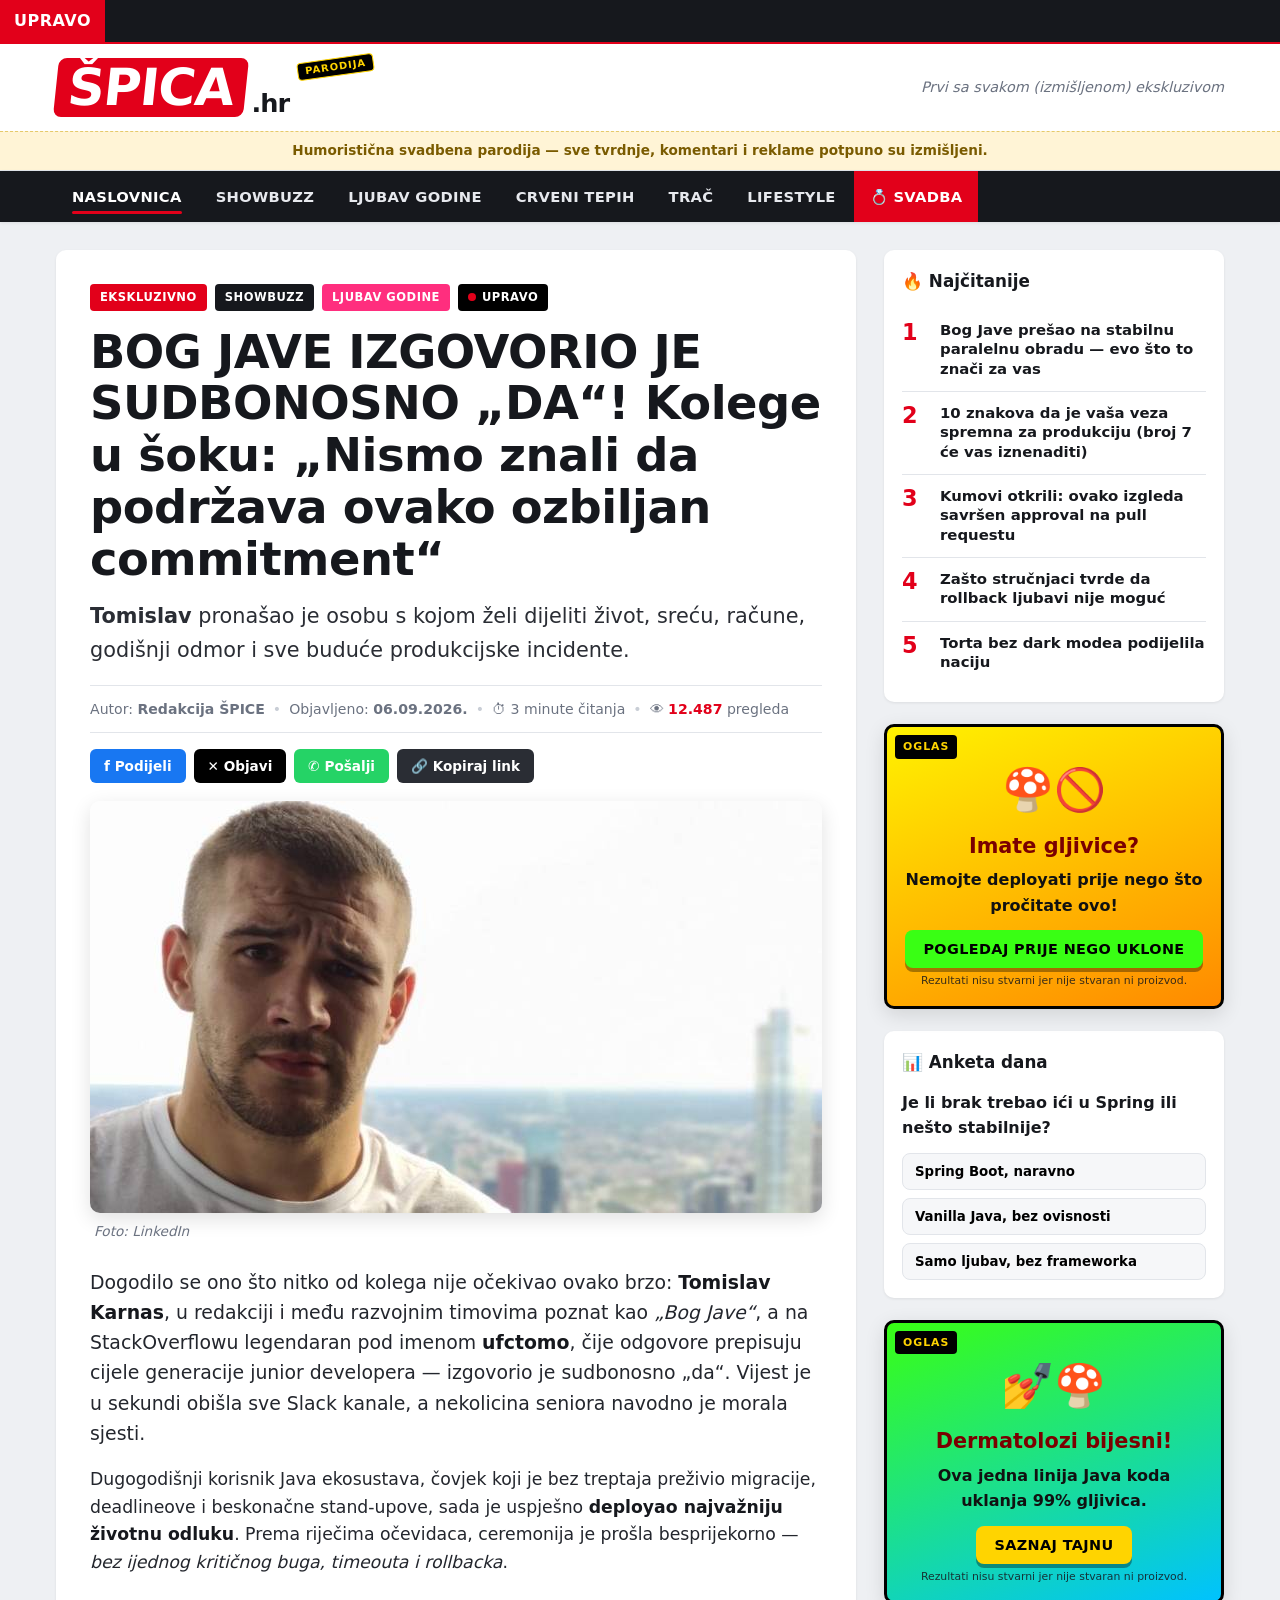
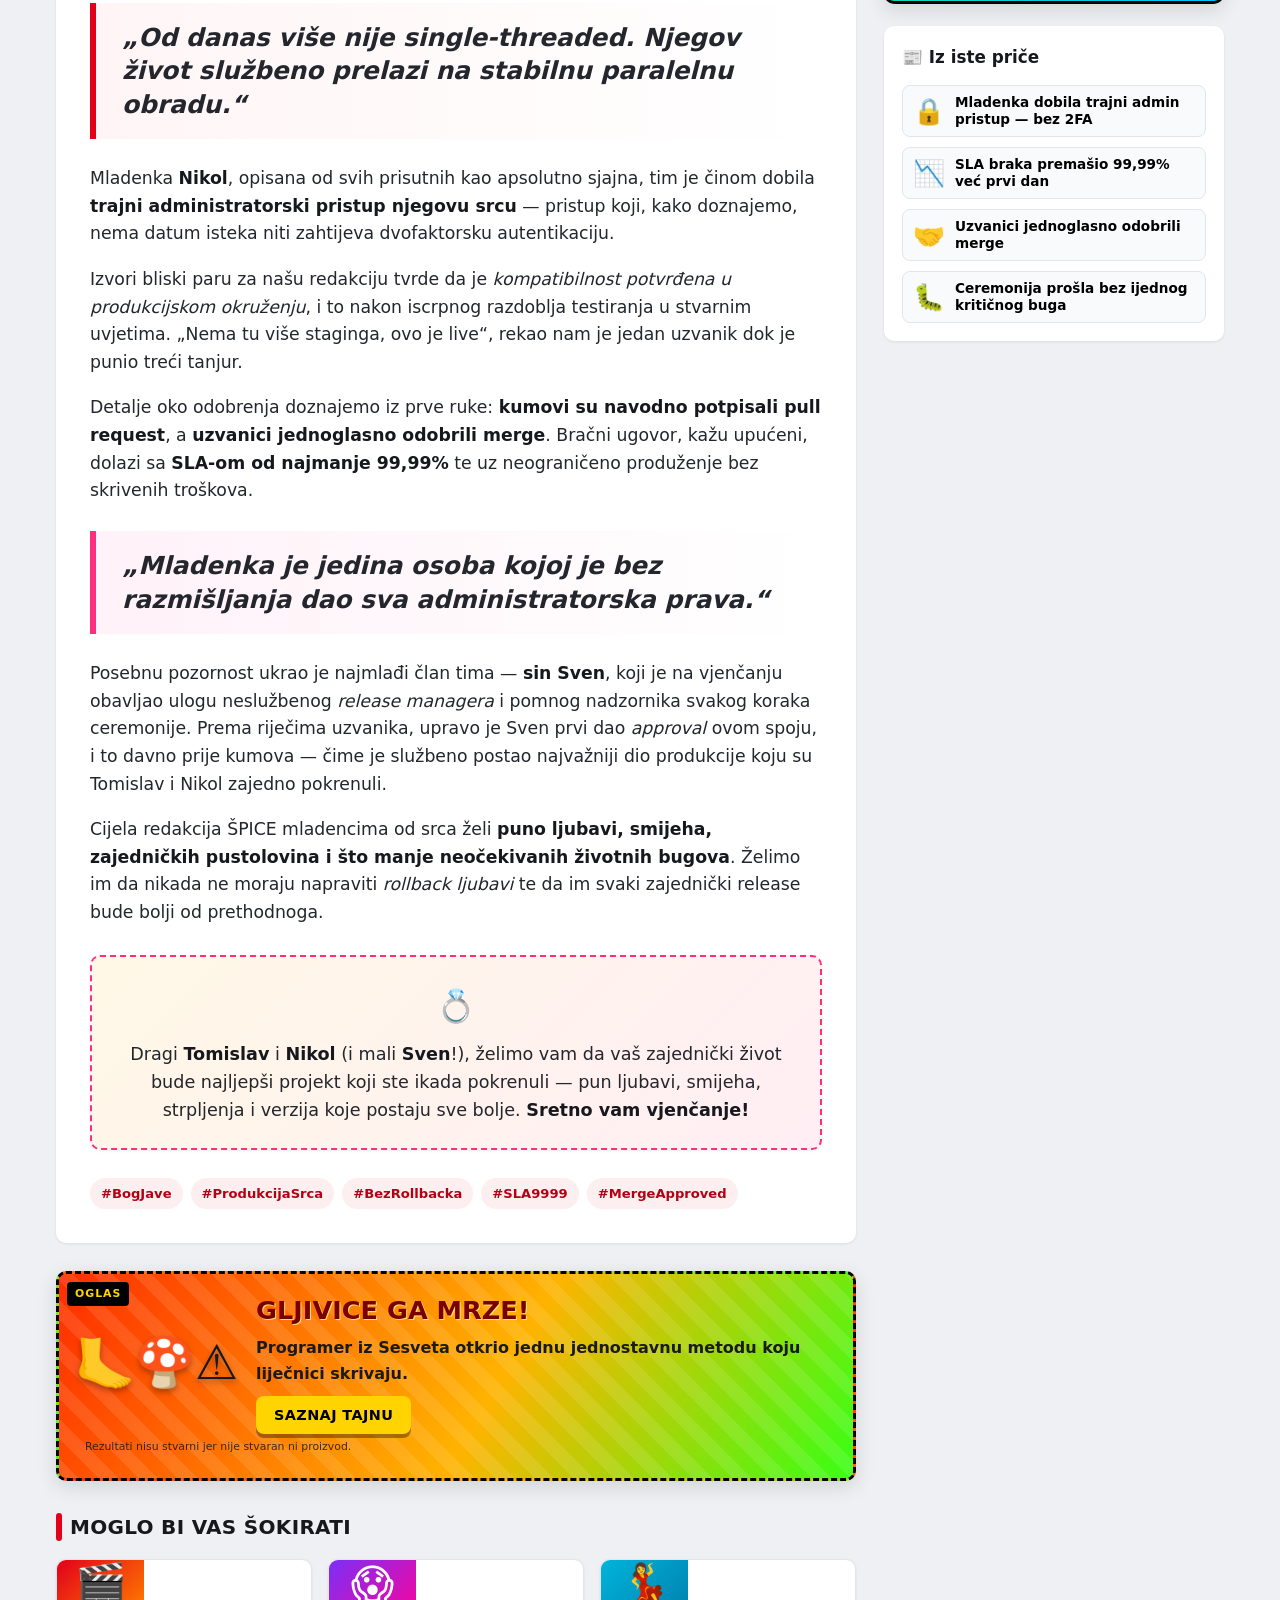
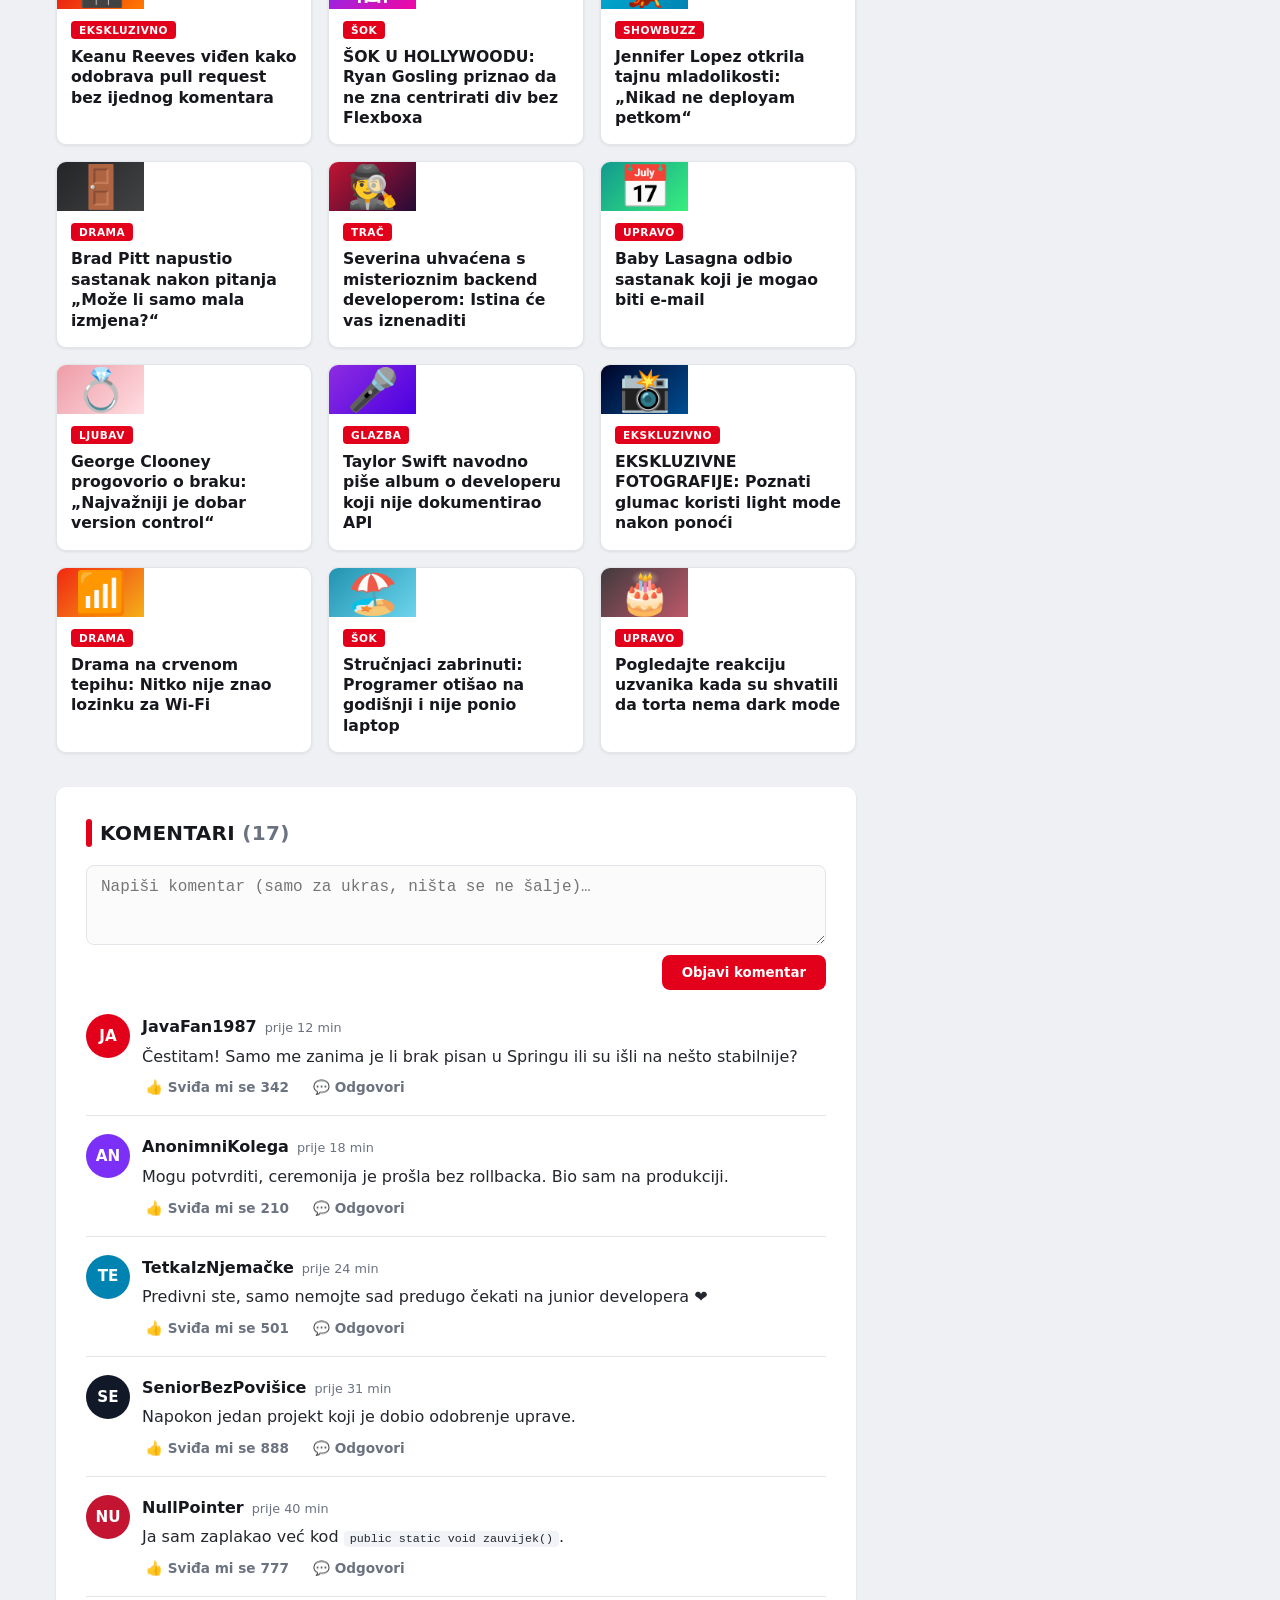
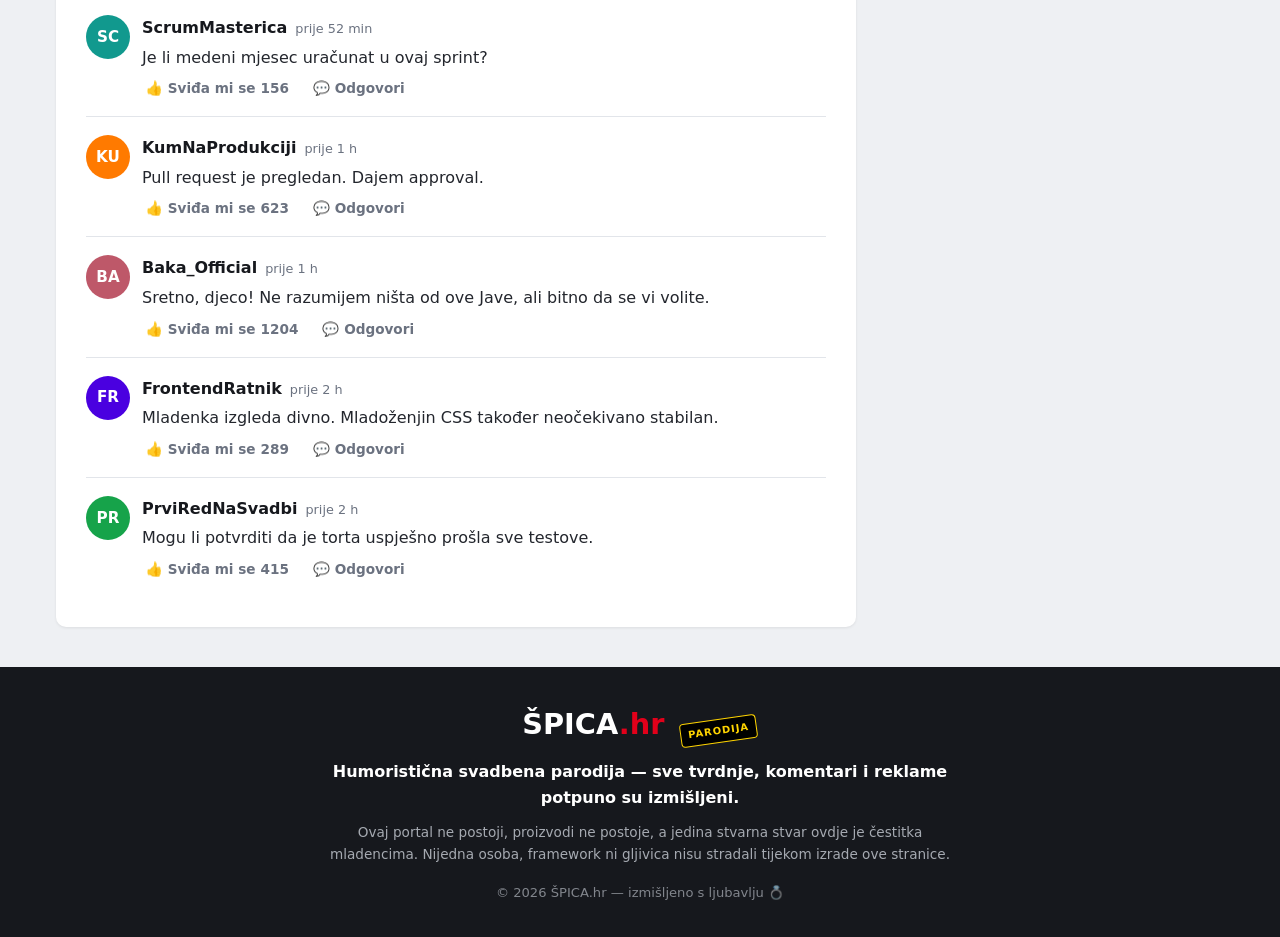
==== index.html @ b4cbf233 "Dodaj ŠPICA.hr — humorističnu svadbenu parodiju (statična stranica) Co-Authored-By: Claude Opus 4.8 " ====
<!--
  ============================================================================
  ŠPICA.hr — Humoristična svadbena parodija
  ============================================================================

  >>> OVDJE MIJENJAJ OSOBNE PODATKE <<<

  Sve što trebaš prilagoditi nalazi se između oznaka [[ ... ]] u tekstu.
  Napravi "Find & Replace" u svom uređivaču teksta:

    [[IME_MLADOZENJE]]  ->  ime mladoženje (npr. "Marko Marković")
    [[IME_MLADENKE]]    ->  ime mladenke   (npr. "Ana Anić")
    [[DATUM_VJENCANJA]] ->  datum vjenčanja (npr. "13. rujna 2026.")

  GLAVNA FOTOGRAFIJA:
    Stavi svoju fotografiju u mapu "images" pod nazivom "mladenci.jpg".
    Ako datoteka ne postoji, automatski se prikazuje stilizirani CSS
    placeholder (ništa se neće "slomiti").
    Traži komentar <!-- >>> GLAVNA FOTOGRAFIJA <<< -> niže u kodu.

  OSOBNE ŠALE I DETALJI:
    Slobodno mijenjaj tekst članka, komentare i naslove povezanih vijesti
    kako bi ubacio interne fore specifične za vašu ekipu.

  NAPOMENA: Ovo je parodija. Sve tvrdnje, izjave i reklame su izmišljene.
  ============================================================================
-->
<!DOCTYPE html>
<html lang="hr">
<head>
  <meta charset="UTF-8">
  <meta name="viewport" content="width=device-width, initial-scale=1.0">
  <title>ŠPICA.hr — Bog Jave izgovorio sudbonosno "DA"! | SHOWBUZZ</title>
  <meta name="description" content="Humoristična svadbena parodija. Sve tvrdnje, komentari i reklame potpuno su izmišljeni.">
  <link rel="stylesheet" href="styles.css">
  <link rel="icon" href="data:image/svg+xml,<svg xmlns='http://www.w3.org/2000/svg' viewBox='0 0 100 100'><text y='.9em' font-size='90'>💍</text></svg>">
</head>
<body>

  <!-- ===================== BREAKING NEWS TICKER ===================== -->
  <div class="ticker" role="region" aria-label="Najnovije vijesti">
    <div class="ticker__label">UPRAVO</div>
    <div class="ticker__viewport">
      <div class="ticker__track" id="tickerTrack">
        <span class="ticker__item">UPRAVO: Bog Jave službeno uklonjen s tržišta — stručnjaci tvrde da rollback nije moguć</span>
        <span class="ticker__item">EKSKLUZIVNO: Kumovi potpisali pull request bez ijednog komentara</span>
        <span class="ticker__item">Bračni SLA dosegao rekordnih 99,99% — uzvanici odobrili merge</span>
        <span class="ticker__item">Izvori tvrde: kompatibilnost potvrđena u produkcijskom okruženju</span>
      </div>
    </div>
  </div>

  <!-- ===================== HEADER / LOGO ===================== -->
  <header class="site-header">
    <div class="container site-header__inner">
      <button class="hamburger" id="hamburger" aria-label="Otvori izbornik" aria-expanded="false" aria-controls="mainNav">
        <span></span><span></span><span></span>
      </button>

      <a href="#top" id="top" class="logo" aria-label="ŠPICA.hr naslovnica">
        <span class="logo__mark">ŠPICA</span><span class="logo__dot">.hr</span>
        <span class="logo__parody" title="Ovo je parodija">PARODIJA</span>
      </a>

      <div class="site-header__slogan">Prvi sa svakom (izmišljenom) ekskluzivom</div>
    </div>

    <!-- Napomena o parodiji odmah ispod logotipa -->
    <div class="parody-note">
      Humoristična svadbena parodija — sve tvrdnje, komentari i reklame potpuno su izmišljeni.
    </div>
  </header>

  <!-- ===================== NAVIGACIJA ===================== -->
  <nav class="mainnav" id="mainNav" aria-label="Glavna navigacija">
    <div class="container mainnav__inner">
      <a href="#" class="mainnav__link is-active">Naslovnica</a>
      <a href="#" class="mainnav__link">SHOWBUZZ</a>
      <a href="#" class="mainnav__link">Ljubav godine</a>
      <a href="#" class="mainnav__link">Crveni tepih</a>
      <a href="#" class="mainnav__link">Trač</a>
      <a href="#" class="mainnav__link">Lifestyle</a>
      <a href="#" class="mainnav__link mainnav__link--hot">💍 Svadba</a>
    </div>
  </nav>

  <!-- ===================== GLAVNI LAYOUT ===================== -->
  <div class="container layout">

    <!-- ========== GLAVNI STUPAC ========== -->
    <main class="content">

      <article class="article">
        <!-- Kategorija / oznake -->
        <div class="badges">
          <span class="badge badge--red">EKSKLUZIVNO</span>
          <span class="badge badge--dark">SHOWBUZZ</span>
          <span class="badge badge--pink">LJUBAV GODINE</span>
          <span class="badge badge--live"><span class="live-dot"></span>UPRAVO</span>
        </div>

        <!-- GLAVNI NASLOV -->
        <h1 class="article__title">
          BOG JAVE IZGOVORIO JE SUDBONOSNO &bdquo;DA&ldquo;! Kolege u šoku:
          &bdquo;Nismo znali da podržava ovako ozbiljan commitment&ldquo;
        </h1>

        <!-- PODNASLOV -->
        <p class="article__subtitle">
          <strong>Tomislav</strong> pronašao je osobu s kojom želi dijeliti
          život, sreću, račune, godišnji odmor i sve buduće produkcijske incidente.
        </p>

        <!-- META PODACI -->
        <div class="article__meta">
          <span class="article__author">Autor: <strong>Redakcija ŠPICE</strong></span>
          <span class="dot-sep">•</span>
          <span>Objavljeno: <strong>06.09.2026.</strong></span>
          <span class="dot-sep">•</span>
          <span>⏱ 3 minute čitanja</span>
          <span class="dot-sep">•</span>
          <span class="views">👁 <strong id="viewCount">12.487</strong> pregleda</span>
        </div>

        <!-- SHARE GUMBI -->
        <div class="share-bar" aria-label="Podijeli članak">
          <button class="share-btn share-btn--fb" data-share>f Podijeli</button>
          <button class="share-btn share-btn--x" data-share>✕ Objavi</button>
          <button class="share-btn share-btn--wa" data-share>✆ Pošalji</button>
          <button class="share-btn share-btn--copy" data-share>🔗 Kopiraj link</button>
        </div>

        <!-- >>> GLAVNA FOTOGRAFIJA <<<
             Stavi datoteku images/mladenci.jpg da se prikaže prava fotografija.
             Ako slike nema, prikazuje se CSS placeholder ispod (onerror). -->
        <figure class="hero-figure">
          <img src="images/mladenci.jpg" alt="Mladenci na svadbenoj ceremoniji"
               class="hero-figure__img"
               onerror="this.classList.add('is-missing'); this.removeAttribute('src');">
          <div class="hero-figure__placeholder" aria-hidden="true">
            <div class="hero-figure__hearts">💍❤️</div>
            <div class="hero-figure__ph-text">MJESTO ZA FOTOGRAFIJU MLADENACA</div>
            <div class="hero-figure__ph-sub">images/mladenci.jpg</div>
          </div>
          <figcaption class="hero-figure__caption">
            Foto: LinkedIn
          </figcaption>
        </figure>

        <!-- TEKST ČLANKA -->
        <div class="article__body">
          <p class="lead">
            Dogodilo se ono što nitko od kolega nije očekivao ovako brzo:
            <strong>Tomislav Karnas</strong>, u redakciji i među razvojnim timovima
            poznat kao <em>&bdquo;Bog Jave&ldquo;</em>, a na StackOverflowu
            legendaran pod imenom <strong>ufctomo</strong>, čije odgovore prepisuju cijele
            generacije junior developera — izgovorio je sudbonosno &bdquo;da&ldquo;. Vijest
            je u sekundi obišla sve Slack kanale, a nekolicina seniora navodno je morala
            sjesti.
          </p>

          <p>
            Dugogodišnji korisnik Java ekosustava, čovjek koji je bez treptaja
            preživio migracije, deadlineove i beskonačne stand-upove, sada je uspješno
            <strong>deployao najvažniju životnu odluku</strong>. Prema riječima očevidaca,
            ceremonija je prošla besprijekorno — <em>bez ijednog kritičnog buga, timeouta
            i rollbacka</em>.
          </p>

          <blockquote class="pullquote">
            &bdquo;Od danas više nije single-threaded. Njegov život službeno prelazi
            na stabilnu paralelnu obradu.&ldquo;
          </blockquote>

          <p>
            Mladenka <strong>Nikol</strong>, opisana od svih prisutnih kao
            apsolutno sjajna, tim je činom dobila <strong>trajni administratorski pristup
            njegovu srcu</strong> — pristup koji, kako doznajemo, nema datum isteka niti
            zahtijeva dvofaktorsku autentikaciju.
          </p>

          <p>
            Izvori bliski paru za našu redakciju tvrde da je <em>kompatibilnost potvrđena
            u produkcijskom okruženju</em>, i to nakon iscrpnog razdoblja testiranja u
            stvarnim uvjetima. &bdquo;Nema tu više staginga, ovo je live&ldquo;, rekao
            nam je jedan uzvanik dok je punio treći tanjur.
          </p>

          <p>
            Detalje oko odobrenja doznajemo iz prve ruke: <strong>kumovi su navodno
            potpisali pull request</strong>, a <strong>uzvanici jednoglasno odobrili
            merge</strong>. Bračni ugovor, kažu upućeni, dolazi sa
            <strong>SLA-om od najmanje 99,99%</strong> te uz neograničeno produženje bez
            skrivenih troškova.
          </p>

          <blockquote class="pullquote pullquote--alt">
            &bdquo;Mladenka je jedina osoba kojoj je bez razmišljanja dao sva
            administratorska prava.&ldquo;
          </blockquote>

          <p>
            Posebnu pozornost ukrao je najmlađi član tima — <strong>sin Sven</strong>,
            koji je na vjenčanju obavljao ulogu neslužbenog <em>release managera</em> i
            pomnog nadzornika svakog koraka ceremonije. Prema riječima uzvanika, upravo je
            Sven prvi dao <em>approval</em> ovom spoju, i to davno prije kumova — čime je
            službeno postao najvažniji dio produkcije koju su Tomislav i Nikol zajedno
            pokrenuli.
          </p>

          <p>
            Cijela redakcija ŠPICE mladencima od srca želi <strong>puno ljubavi, smijeha,
            zajedničkih pustolovina i što manje neočekivanih životnih bugova</strong>.
            Želimo im da nikada ne moraju napraviti <em>rollback ljubavi</em> te da im svaki
            zajednički release bude bolji od prethodnoga.
          </p>

          <!-- TOPLA PORUKA -->
          <div class="wish-box">
            <p>
              Dragi <strong>Tomislav</strong> i <strong>Nikol</strong> (i mali
              <strong>Sven</strong>!), želimo vam da vaš zajednički život bude najljepši
              projekt koji ste ikada pokrenuli — pun ljubavi, smijeha, strpljenja i verzija
              koje postaju sve bolje. <strong>Sretno vam vjenčanje!</strong>
            </p>
          </div>

          <div class="tags-row">
            <span class="tag">#BogJave</span>
            <span class="tag">#ProdukcijaSrca</span>
            <span class="tag">#BezRollbacka</span>
            <span class="tag">#SLA9999</span>
            <span class="tag">#MergeApproved</span>
          </div>
        </div>
      </article>

      <!-- ========== INLINE REKLAMA (GLJIVICE) ========== -->
      <aside class="ad ad--banner ad--fungi" data-ad aria-label="Oglas">
        <span class="ad__flag">OGLAS</span>
        <div class="ad__inner">
          <div class="ad__emoji">🦶🍄⚠️</div>
          <div class="ad__text">
            <h3>GLJIVICE GA MRZE!</h3>
            <p>Programer iz Sesveta otkrio jednu jednostavnu metodu koju liječnici skrivaju.</p>
            <button class="ad__cta" data-ad-cta>SAZNAJ TAJNU</button>
          </div>
        </div>
        <span class="ad__disclaimer">Rezultati nisu stvarni jer nije stvaran ni proizvod.</span>
      </aside>

      <!-- ========== POVEZANI ČLANCI ========== -->
      <section class="related" aria-label="Povezane vijesti">
        <h2 class="section-title">Moglo bi vas šokirati</h2>
        <div class="related__grid" id="relatedGrid">
          <!-- Kartice se generiraju iz script.js (data-modal), a evo i statičnih fallbackova: -->
        </div>
      </section>

      <!-- ========== KOMENTARI ========== -->
      <section class="comments" aria-label="Komentari">
        <h2 class="section-title">Komentari <span class="comments__count">(17)</span></h2>

        <div class="comment-box">
          <textarea class="comment-box__input" placeholder="Napiši komentar (samo za ukras, ništa se ne šalje)…" aria-label="Napiši komentar"></textarea>
          <button class="comment-box__submit" data-fake-submit>Objavi komentar</button>
        </div>

        <ul class="comment-list" id="commentList">
          <!-- Komentari se ubacuju iz script.js -->
        </ul>
      </section>

    </main>

    <!-- ========== SIDEBAR ========== -->
    <aside class="sidebar" aria-label="Bočni stupac">

      <!-- Najčitanije -->
      <div class="widget widget--most-read">
        <h3 class="widget__title">🔥 Najčitanije</h3>
        <ol class="most-read" id="mostRead">
          <!-- popunjava script.js -->
        </ol>
      </div>

      <!-- Reklama gljivice (sidebar) -->
      <aside class="ad ad--box ad--fungi-2" data-ad aria-label="Oglas">
        <span class="ad__flag">OGLAS</span>
        <div class="ad__box-emoji">🍄🚫</div>
        <h4>Imate gljivice?</h4>
        <p>Nemojte deployati prije nego što pročitate ovo!</p>
        <button class="ad__cta ad__cta--green" data-ad-cta>POGLEDAJ PRIJE NEGO UKLONE</button>
        <span class="ad__disclaimer">Rezultati nisu stvarni jer nije stvaran ni proizvod.</span>
      </aside>

      <!-- Anketa -->
      <div class="widget widget--poll">
        <h3 class="widget__title">📊 Anketa dana</h3>
        <p class="poll__q">Je li brak trebao ići u Spring ili nešto stabilnije?</p>
        <div class="poll" id="poll">
          <button class="poll__opt" data-poll="Spring">Spring Boot, naravno</button>
          <button class="poll__opt" data-poll="Vanilla">Vanilla Java, bez ovisnosti</button>
          <button class="poll__opt" data-poll="Ljubav">Samo ljubav, bez frameworka</button>
        </div>
      </div>

      <!-- Reklama gljivice (sidebar 2) -->
      <aside class="ad ad--box ad--fungi-3" data-ad aria-label="Oglas">
        <span class="ad__flag">OGLAS</span>
        <div class="ad__box-emoji">💅🍄</div>
        <h4>Dermatolozi bijesni!</h4>
        <p>Ova jedna linija Java koda uklanja 99% gljivica.</p>
        <button class="ad__cta ad__cta--yellow" data-ad-cta>SAZNAJ TAJNU</button>
        <span class="ad__disclaimer">Rezultati nisu stvarni jer nije stvaran ni proizvod.</span>
      </aside>

      <!-- Male povezane kartice -->
      <div class="widget widget--mini">
        <h3 class="widget__title">📰 Iz iste priče</h3>
        <div class="mini-cards" id="miniCards">
          <!-- popunjava script.js -->
        </div>
      </div>

    </aside>
  </div>

  <!-- ===================== FOOTER ===================== -->
  <footer class="site-footer">
    <div class="container">
      <div class="site-footer__logo">ŠPICA<span>.hr</span> <span class="logo__parody">PARODIJA</span></div>
      <p class="site-footer__disclaimer">
        <strong>Humoristična svadbena parodija — sve tvrdnje, komentari i reklame potpuno su izmišljeni.</strong>
      </p>
      <p class="site-footer__small">
        Ovaj portal ne postoji, proizvodi ne postoje, a jedina stvarna stvar ovdje je čestitka mladencima.
        Nijedna osoba, framework ni gljivica nisu stradali tijekom izrade ove stranice.
      </p>
      <p class="site-footer__copy">© <span id="year"></span> ŠPICA.hr — izmišljeno s ljubavlju 💍</p>
    </div>
  </footer>

  <!-- ===================== MODAL (dummy članci) ===================== -->
  <div class="modal" id="modal" role="dialog" aria-modal="true" aria-labelledby="modalTitle" hidden>
    <div class="modal__backdrop" data-modal-close></div>
    <div class="modal__dialog" role="document">
      <button class="modal__close" data-modal-close aria-label="Zatvori">&times;</button>
      <div class="modal__flag">EKSKLUZIVNO</div>
      <h2 class="modal__title" id="modalTitle">Naslov</h2>
      <div class="modal__emoji">🍽️</div>
      <p class="modal__msg">
        Ova ekskluziva još nije potvrđena jer je naš novinar trenutno na švedskom stolu.
      </p>
      <button class="modal__ok" data-modal-close>U redu, pričekat ću</button>
    </div>
  </div>

  <!-- ===================== POPUP REKLAMA (gljivice) ===================== -->
  <div class="popup" id="popupAd" role="dialog" aria-modal="true" aria-labelledby="popupTitle" hidden>
    <div class="popup__backdrop" data-popup-close></div>
    <div class="popup__dialog">
      <button class="popup__x" data-popup-close aria-label="Zatvori oglas">&times;</button>
      <span class="ad__flag ad__flag--big">OGLAS</span>
      <div class="popup__emoji">🦶🍄🔥</div>
      <h2 class="popup__title" id="popupTitle">Liječnici ostali bez riječi!</h2>
      <p class="popup__text">
        Njegovi nokti nakon samo <strong>jednog sprinta</strong>… nećete vjerovati što se dogodilo.
        Šokantno otkriće: gljivice ne preživljavaju code review!
      </p>
      <button class="popup__cta" data-ad-cta>POGLEDAJ PRIJE NEGO UKLONE</button>
      <button class="popup__decline" data-popup-close>Ne, želim zadržati svoje gljivice</button>
      <span class="ad__disclaimer ad__disclaimer--center">Rezultati nisu stvarni jer nije stvaran ni proizvod.</span>
    </div>
  </div>

  <!-- ===================== TOAST (obavijesti) ===================== -->
  <div class="toast" id="toast" role="status" aria-live="polite" hidden></div>

  <!-- ===================== POVRATAK NA VRH ===================== -->
  <button class="to-top" id="toTop" aria-label="Povratak na vrh" hidden>↑</button>

  <script src="script.js"></script>
</body>
</html>
---- styles.css ----
/* ==========================================================================
   ŠPICA.hr — Humoristična svadbena parodija
   styles.css — samo CSS, bez vanjskih ovisnosti
   ========================================================================== */

/* ---------- Varijable ---------- */
:root {
  --red: #e2001a;
  --red-dark: #b30015;
  --ink: #16181d;
  --ink-2: #2a2d34;
  --paper: #ffffff;
  --bg: #eef0f3;
  --line: #e2e5ea;
  --muted: #6b7280;
  --pink: #ff2e7e;
  --yellow: #ffd400;
  --green: #16a34a;
  --shadow-sm: 0 1px 3px rgba(0,0,0,.08);
  --shadow-md: 0 6px 20px rgba(0,0,0,.12);
  --shadow-lg: 0 18px 50px rgba(0,0,0,.28);
  --radius: 10px;
  --sans: system-ui, -apple-system, "Segoe UI", Roboto, "Helvetica Neue", Arial, "Noto Sans", sans-serif;
  --maxw: 1200px;
}

/* ---------- Reset / osnovno ---------- */
*, *::before, *::after { box-sizing: border-box; }
html { scroll-behavior: smooth; }
body {
  margin: 0;
  font-family: var(--sans);
  color: var(--ink);
  background: var(--bg);
  line-height: 1.6;
  -webkit-font-smoothing: antialiased;
}
img { max-width: 100%; display: block; }
a { color: inherit; text-decoration: none; }
button { font-family: inherit; cursor: pointer; }

/* Fokus-stilovi za pristupačnost */
a:focus-visible,
button:focus-visible,
textarea:focus-visible,
[tabindex]:focus-visible {
  outline: 3px solid #1a73e8;
  outline-offset: 2px;
  border-radius: 4px;
}

.container {
  width: 100%;
  max-width: var(--maxw);
  margin-inline: auto;
  padding-inline: 16px;
}

/* ==========================================================================
   TICKER
   ========================================================================== */
.ticker {
  display: flex;
  align-items: stretch;
  background: var(--ink);
  color: #fff;
  overflow: hidden;
  border-bottom: 2px solid var(--red);
}
.ticker__label {
  background: var(--red);
  color: #fff;
  font-weight: 800;
  letter-spacing: .5px;
  padding: 8px 14px;
  display: flex;
  align-items: center;
  flex: 0 0 auto;
  position: relative;
  animation: pulseBg 1.6s ease-in-out infinite;
}
@keyframes pulseBg { 0%,100%{background:var(--red);} 50%{background:var(--red-dark);} }
.ticker__viewport { overflow: hidden; flex: 1 1 auto; display: flex; align-items: center; }
.ticker__track {
  display: inline-flex;
  gap: 60px;
  white-space: nowrap;
  padding-left: 100%;
  animation: tickerScroll 32s linear infinite;
}
.ticker:hover .ticker__track { animation-play-state: paused; }
.ticker__item { padding: 8px 0; font-size: .92rem; }
.ticker__item::before { content: "●"; color: var(--red); margin-right: 12px; }
@keyframes tickerScroll { from{transform:translateX(0);} to{transform:translateX(-100%);} }

/* ==========================================================================
   HEADER
   ========================================================================== */
.site-header { background: var(--paper); border-bottom: 1px solid var(--line); }
.site-header__inner {
  display: flex;
  align-items: center;
  gap: 16px;
  padding-block: 14px;
}
.logo {
  display: inline-flex;
  align-items: baseline;
  gap: 2px;
  position: relative;
  font-weight: 900;
  font-size: clamp(2rem, 6vw, 3.2rem);
  letter-spacing: -1px;
  line-height: 1;
}
.logo__mark {
  background: var(--red);
  color: #fff;
  padding: 4px 12px;
  border-radius: 8px;
  transform: skewX(-6deg);
}
.logo__dot { color: var(--ink); font-size: .5em; align-self: flex-end; margin-left: 4px; }
.logo__parody {
  background: #000;
  color: var(--yellow);
  font-size: .62rem;
  font-weight: 800;
  letter-spacing: 1px;
  padding: 3px 7px;
  border-radius: 4px;
  transform: rotate(-8deg);
  border: 1px solid var(--yellow);
  align-self: flex-start;
  margin-left: 6px;
  white-space: nowrap;
}
.site-header__slogan {
  margin-left: auto;
  color: var(--muted);
  font-style: italic;
  font-size: .9rem;
}
.parody-note {
  background: #fff4d6;
  color: #7a5b00;
  border-top: 1px dashed #e5c96b;
  text-align: center;
  font-size: .85rem;
  font-weight: 600;
  padding: 8px 16px;
}

/* Hamburger */
.hamburger {
  display: none;
  flex-direction: column;
  justify-content: center;
  gap: 5px;
  width: 42px;
  height: 42px;
  background: var(--paper);
  border: 1px solid var(--line);
  border-radius: 8px;
}
.hamburger span { display: block; height: 3px; width: 22px; margin-inline: auto; background: var(--ink); border-radius: 2px; transition: .25s; }
.hamburger.is-open span:nth-child(1){ transform: translateY(8px) rotate(45deg); }
.hamburger.is-open span:nth-child(2){ opacity: 0; }
.hamburger.is-open span:nth-child(3){ transform: translateY(-8px) rotate(-45deg); }

/* ==========================================================================
   NAVIGACIJA
   ========================================================================== */
.mainnav { background: var(--ink); position: sticky; top: 0; z-index: 40; box-shadow: var(--shadow-sm); }
.mainnav__inner { display: flex; flex-wrap: wrap; gap: 2px; }
.mainnav__link {
  color: #e7e9ee;
  font-weight: 700;
  font-size: .92rem;
  padding: 14px 16px;
  text-transform: uppercase;
  letter-spacing: .3px;
  transition: background .2s, color .2s;
  position: relative;
}
.mainnav__link:hover { background: rgba(255,255,255,.08); }
.mainnav__link.is-active { color: #fff; }
.mainnav__link.is-active::after {
  content: ""; position: absolute; left: 16px; right: 16px; bottom: 8px; height: 3px; background: var(--red); border-radius: 2px;
}
.mainnav__link--hot { background: var(--red); color: #fff; }
.mainnav__link--hot:hover { background: var(--red-dark); }

/* ==========================================================================
   LAYOUT
   ========================================================================== */
.layout {
  display: grid;
  grid-template-columns: minmax(0, 1fr) 340px;
  gap: 28px;
  margin-block: 28px;
  align-items: start;
}
.content { min-width: 0; }

/* ==========================================================================
   ČLANAK
   ========================================================================== */
.article {
  background: var(--paper);
  border-radius: var(--radius);
  box-shadow: var(--shadow-sm);
  padding: clamp(18px, 3vw, 34px);
}
.badges { display: flex; flex-wrap: wrap; gap: 8px; margin-bottom: 16px; }
.badge {
  font-size: .72rem; font-weight: 800; letter-spacing: .5px;
  padding: 4px 10px; border-radius: 4px; text-transform: uppercase;
}
.badge--red { background: var(--red); color: #fff; }
.badge--dark { background: var(--ink); color: #fff; }
.badge--pink { background: var(--pink); color: #fff; }
.badge--live { background: #000; color: #fff; display: inline-flex; align-items: center; gap: 6px; }
.live-dot { width: 8px; height: 8px; border-radius: 50%; background: var(--red); animation: blink 1s steps(2,end) infinite; }
@keyframes blink { 50% { opacity: .2; } }

.article__title {
  font-size: clamp(1.7rem, 4.4vw, 2.9rem);
  line-height: 1.12;
  font-weight: 900;
  letter-spacing: -.5px;
  margin: 0 0 14px;
}
.article__subtitle {
  font-size: clamp(1.05rem, 2vw, 1.3rem);
  color: var(--ink-2);
  margin: 0 0 18px;
  font-weight: 500;
}
.article__meta {
  display: flex; flex-wrap: wrap; align-items: center; gap: 8px;
  color: var(--muted); font-size: .88rem;
  padding-block: 12px; border-top: 1px solid var(--line); border-bottom: 1px solid var(--line);
}
.dot-sep { color: #c9ced6; }
.views strong { color: var(--red); }

/* Share bar */
.share-bar { display: flex; flex-wrap: wrap; gap: 8px; margin: 16px 0; }
.share-btn {
  border: none; color: #fff; font-weight: 700; font-size: .85rem;
  padding: 9px 14px; border-radius: 6px; transition: transform .12s, filter .2s;
}
.share-btn:hover { transform: translateY(-2px); filter: brightness(1.08); }
.share-btn:active { transform: translateY(0); }
.share-btn--fb { background: #1877f2; }
.share-btn--x { background: #000; }
.share-btn--wa { background: #25d366; }
.share-btn--copy { background: var(--ink-2); }

/* Hero figure */
.hero-figure { margin: 18px 0 24px; }
.hero-figure__img {
  width: 100%; border-radius: var(--radius); box-shadow: var(--shadow-md);
  aspect-ratio: 16 / 9; object-fit: cover;
}
.hero-figure__img.is-missing { display: none; }
.hero-figure__placeholder { display: none; }
/* Kad slika nedostaje, JS/onerror sakrije img — pokazujemo placeholder preko :has fallbacka */
.hero-figure__img.is-missing + .hero-figure__placeholder,
.hero-figure__img:not([src]) + .hero-figure__placeholder {
  display: flex;
}
.hero-figure__placeholder {
  flex-direction: column; align-items: center; justify-content: center;
  aspect-ratio: 16 / 9; border-radius: var(--radius);
  background:
    repeating-linear-gradient(45deg, rgba(255,255,255,.06) 0 18px, transparent 18px 36px),
    linear-gradient(135deg, var(--red) 0%, var(--pink) 55%, #8e1e6a 100%);
  color: #fff; text-align: center; box-shadow: var(--shadow-md); padding: 20px;
}
.hero-figure__hearts { font-size: 3.4rem; margin-bottom: 8px; filter: drop-shadow(0 4px 8px rgba(0,0,0,.3)); }
.hero-figure__ph-text { font-weight: 900; letter-spacing: 1px; font-size: clamp(1rem, 2.4vw, 1.4rem); }
.hero-figure__ph-sub { font-family: ui-monospace, "SFMono-Regular", Menlo, Consolas, monospace; opacity: .85; margin-top: 6px; background: rgba(0,0,0,.25); padding: 4px 10px; border-radius: 6px; font-size: .85rem; }
.hero-figure__caption { color: var(--muted); font-size: .85rem; font-style: italic; margin-top: 8px; padding-left: 4px; }

/* Body */
.article__body { font-size: 1.08rem; color: #23262d; }
.article__body p { margin: 0 0 18px; }
.article__body .lead { font-size: 1.18rem; font-weight: 500; }
.article__body strong { color: var(--ink); }

.pullquote {
  margin: 26px 0; padding: 18px 22px 18px 26px;
  border-left: 6px solid var(--red);
  background: linear-gradient(90deg, #fff5f6, #ffffff);
  font-size: clamp(1.2rem, 2.6vw, 1.55rem);
  font-weight: 700; font-style: italic; line-height: 1.35;
  border-radius: 0 8px 8px 0;
}
.pullquote--alt { border-left-color: var(--pink); background: linear-gradient(90deg, #fff2f8, #ffffff); }

.wish-box {
  margin: 28px 0; padding: 24px;
  background: linear-gradient(135deg, #fff8e6, #ffeef4);
  border: 2px dashed var(--pink);
  border-radius: var(--radius);
  text-align: center; font-size: 1.1rem;
  box-shadow: var(--shadow-sm);
}
.wish-box p { margin: 0; }
.wish-box::before { content: "💍"; font-size: 2rem; display: block; margin-bottom: 8px; }

.tags-row { display: flex; flex-wrap: wrap; gap: 8px; margin-top: 24px; }
.tag {
  font-size: .82rem; color: var(--red-dark); background: #fdeef0;
  padding: 5px 11px; border-radius: 20px; font-weight: 600;
  transition: background .2s;
}
.tag:hover { background: #fbdce0; }

/* ==========================================================================
   SECTION TITLE
   ========================================================================== */
.section-title {
  font-size: 1.25rem; font-weight: 900; margin: 0 0 16px;
  padding-left: 14px; position: relative; text-transform: uppercase; letter-spacing: .3px;
}
.section-title::before {
  content: ""; position: absolute; left: 0; top: 2px; bottom: 2px; width: 6px; background: var(--red); border-radius: 3px;
}

/* ==========================================================================
   POVEZANI ČLANCI
   ========================================================================== */
.related { margin-top: 30px; }
.related__grid { display: grid; grid-template-columns: repeat(auto-fill, minmax(240px, 1fr)); gap: 16px; }
.rel-card {
  background: var(--paper); border-radius: var(--radius); overflow: hidden;
  box-shadow: var(--shadow-sm); text-align: left; border: 1px solid var(--line);
  transition: transform .18s, box-shadow .18s; display: flex; flex-direction: column;
  padding: 0; width: 100%;
}
.rel-card:hover { transform: translateY(-4px); box-shadow: var(--shadow-md); }
.rel-card__thumb {
  aspect-ratio: 16 / 9; display: flex; align-items: center; justify-content: center;
  font-size: 2.6rem; color: #fff;
}
.rel-card__body { padding: 12px 14px 16px; display: flex; flex-direction: column; gap: 8px; }
.rel-card__flag {
  align-self: flex-start; font-size: .66rem; font-weight: 800; letter-spacing: .5px;
  padding: 3px 8px; border-radius: 4px; background: var(--red); color: #fff; text-transform: uppercase;
}
.rel-card__title { font-size: .98rem; font-weight: 700; line-height: 1.3; color: var(--ink); }

/* ==========================================================================
   KOMENTARI
   ========================================================================== */
.comments { margin-top: 34px; background: var(--paper); border-radius: var(--radius); box-shadow: var(--shadow-sm); padding: clamp(18px, 3vw, 30px); }
.comments__count { color: var(--muted); font-weight: 700; }
.comment-box { display: flex; flex-direction: column; gap: 10px; margin-bottom: 24px; }
.comment-box__input {
  width: 100%; min-height: 80px; resize: vertical; padding: 12px 14px;
  border: 1px solid var(--line); border-radius: 8px; font-size: 1rem; background: #fbfbfc;
}
.comment-box__submit {
  align-self: flex-end; background: var(--red); color: #fff; border: none;
  font-weight: 700; padding: 10px 20px; border-radius: 8px; transition: background .2s;
}
.comment-box__submit:hover { background: var(--red-dark); }

.comment-list { list-style: none; margin: 0; padding: 0; display: flex; flex-direction: column; gap: 18px; }
.comment { display: flex; gap: 12px; padding-bottom: 18px; border-bottom: 1px solid var(--line); }
.comment:last-child { border-bottom: none; }
.comment__avatar {
  flex: 0 0 auto; width: 44px; height: 44px; border-radius: 50%;
  display: flex; align-items: center; justify-content: center;
  color: #fff; font-weight: 800; font-size: .95rem;
}
.comment__main { flex: 1 1 auto; min-width: 0; }
.comment__head { display: flex; flex-wrap: wrap; align-items: baseline; gap: 8px; margin-bottom: 4px; }
.comment__user { font-weight: 800; color: var(--ink); }
.comment__time { color: var(--muted); font-size: .8rem; }
.comment__text { margin: 0 0 8px; color: #23262d; }
.comment__text code { background: #f1f3f6; padding: 1px 6px; border-radius: 4px; font-size: .9em; }
.comment__actions { display: flex; gap: 16px; }
.comment__btn {
  background: none; border: none; color: var(--muted); font-weight: 600; font-size: .85rem;
  padding: 2px 4px; display: inline-flex; align-items: center; gap: 5px; transition: color .2s;
}
.comment__btn:hover { color: var(--red); }
.comment__btn.is-liked { color: var(--red); }
.comment__btn .like-count { font-variant-numeric: tabular-nums; }

/* ==========================================================================
   SIDEBAR
   ========================================================================== */
.sidebar { display: flex; flex-direction: column; gap: 22px; }
.widget { background: var(--paper); border-radius: var(--radius); box-shadow: var(--shadow-sm); padding: 18px; }
.widget__title { margin: 0 0 14px; font-size: 1.05rem; font-weight: 900; }

.most-read { list-style: none; counter-reset: mr; margin: 0; padding: 0; }
.most-read li {
  counter-increment: mr; display: flex; gap: 12px; align-items: flex-start;
  padding: 12px 0; border-bottom: 1px solid var(--line); cursor: pointer;
}
.most-read li:last-child { border-bottom: none; }
.most-read li::before {
  content: counter(mr); flex: 0 0 auto; font-weight: 900; font-size: 1.4rem;
  color: var(--red); line-height: 1; width: 26px;
}
.most-read li:hover .most-read__t { color: var(--red); }
.most-read__t { font-weight: 600; font-size: .93rem; line-height: 1.3; transition: color .2s; }

/* Anketa */
.poll__q { font-weight: 600; margin: 0 0 12px; }
.poll { display: flex; flex-direction: column; gap: 8px; }
.poll__opt {
  text-align: left; background: #f6f7f9; border: 1px solid var(--line); border-radius: 8px;
  padding: 10px 12px; font-weight: 600; transition: background .2s, border-color .2s; position: relative; overflow: hidden;
}
.poll__opt:hover { background: #eef0f3; border-color: #cfd4dc; }
.poll__opt.is-voted { border-color: var(--red); }
.poll__bar { position: absolute; inset: 0 auto 0 0; background: #fde3e6; z-index: 0; width: 0; transition: width .6s ease; }
.poll__opt span { position: relative; z-index: 1; }
.poll__pct { float: right; color: var(--red-dark); font-weight: 800; }

/* Mini kartice */
.mini-cards { display: flex; flex-direction: column; gap: 10px; }
.mini-card {
  display: flex; gap: 10px; align-items: center; text-align: left; width: 100%;
  background: #f9fafb; border: 1px solid var(--line); border-radius: 8px; padding: 8px 10px;
  transition: background .2s, transform .15s;
}
.mini-card:hover { background: #f1f3f6; transform: translateX(3px); }
.mini-card__ico { font-size: 1.6rem; flex: 0 0 auto; }
.mini-card__t { font-size: .85rem; font-weight: 600; line-height: 1.25; }

/* ==========================================================================
   REKLAME (GLJIVICE)
   ========================================================================== */
.ad { position: relative; border-radius: var(--radius); overflow: hidden; }
.ad__flag {
  position: absolute; top: 8px; left: 8px; z-index: 3;
  background: #000; color: var(--yellow); font-size: .68rem; font-weight: 800; letter-spacing: 1px;
  padding: 3px 8px; border-radius: 4px; animation: adBlink 1.1s steps(2, end) infinite;
}
.ad__flag--big { font-size: .8rem; padding: 4px 12px; position: static; display: inline-block; margin-bottom: 8px; }
@keyframes adBlink { 50% { opacity: .25; } }
.ad__disclaimer { display: block; font-size: .68rem; padding: 4px 10px 6px; opacity: .85; }
.ad__disclaimer--center { text-align: center; }
.ad__cta {
  border: none; font-weight: 900; letter-spacing: .4px; text-transform: uppercase;
  padding: 11px 18px; border-radius: 8px; font-size: .9rem; color: #000;
  background: var(--yellow); box-shadow: 0 4px 0 rgba(0,0,0,.35);
  transition: transform .1s;
  animation: ctaWiggle 2.4s ease-in-out infinite;
}
.ad__cta:hover { transform: scale(1.04); }
.ad__cta:active { transform: translateY(3px); box-shadow: 0 1px 0 rgba(0,0,0,.35); }
.ad__cta--green { background: #39ff14; }
.ad__cta--yellow { background: var(--yellow); }
@keyframes ctaWiggle { 0%,92%,100%{transform:rotate(0);} 94%{transform:rotate(-2deg);} 96%{transform:rotate(2deg);} 98%{transform:rotate(-1deg);} }

/* Banner varijanta */
.ad--banner {
  margin-top: 28px; padding: 16px;
  background:
    repeating-linear-gradient(45deg, rgba(255,255,255,.10) 0 14px, transparent 14px 28px),
    linear-gradient(120deg, #ff2d00, #ffb300 55%, #39ff14);
  border: 3px dashed #000;
  box-shadow: var(--shadow-md);
}
.ad--banner .ad__inner { display: flex; align-items: center; gap: 18px; }
.ad__emoji { font-size: 3rem; flex: 0 0 auto; filter: drop-shadow(0 3px 3px rgba(0,0,0,.35)); animation: bob 1.6s ease-in-out infinite; }
@keyframes bob { 50% { transform: translateY(-6px) rotate(-4deg); } }
.ad__text h3 { margin: 0 0 4px; font-size: clamp(1.1rem, 3vw, 1.6rem); font-weight: 900; color: #7a0000; text-shadow: 1px 1px 0 #ffe27a; }
.ad__text p { margin: 0 0 10px; font-weight: 700; color: #1a1a1a; }

/* Box varijanta (sidebar) */
.ad--box {
  padding: 30px 16px 10px; text-align: center; border: 3px solid #000; box-shadow: var(--shadow-md);
}
.ad--fungi-2 { background: linear-gradient(160deg, #fff200, #ff8a00); }
.ad--fungi-3 { background: linear-gradient(160deg, #39ff14, #00c2ff); }
.ad--box h4 { margin: 6px 0 4px; font-size: 1.3rem; font-weight: 900; color: #7a0000; }
.ad--box p { margin: 0 0 12px; font-weight: 700; color: #111; }
.ad__box-emoji { font-size: 2.6rem; animation: bob 1.8s ease-in-out infinite; }

/* ==========================================================================
   FOOTER
   ========================================================================== */
.site-footer { background: var(--ink); color: #c9ced6; margin-top: 40px; padding: 34px 0; text-align: center; }
.site-footer__logo { font-size: 1.8rem; font-weight: 900; color: #fff; margin-bottom: 12px; }
.site-footer__logo span:first-child { color: var(--red); }
.site-footer__disclaimer { color: #fff; max-width: 640px; margin: 0 auto 12px; }
.site-footer__small { font-size: .85rem; max-width: 640px; margin: 0 auto 16px; opacity: .8; }
.site-footer__copy { font-size: .82rem; opacity: .6; margin: 0; }
.site-footer .logo__parody { display: inline-block; }

/* ==========================================================================
   MODAL
   ========================================================================== */
.modal, .popup { position: fixed; inset: 0; z-index: 100; display: flex; align-items: center; justify-content: center; padding: 20px; }
.modal[hidden], .popup[hidden] { display: none; }
.modal__backdrop, .popup__backdrop { position: absolute; inset: 0; background: rgba(0,0,0,.6); backdrop-filter: blur(2px); animation: fadeIn .2s ease; }
@keyframes fadeIn { from { opacity: 0; } }
.modal__dialog, .popup__dialog {
  position: relative; background: var(--paper); border-radius: 14px; max-width: 440px; width: 100%;
  padding: 30px 26px; text-align: center; box-shadow: var(--shadow-lg);
  animation: popIn .28s cubic-bezier(.2,1.2,.3,1);
}
@keyframes popIn { from { opacity: 0; transform: translateY(20px) scale(.94); } }
.modal__close, .popup__x {
  position: absolute; top: 10px; right: 12px; width: 38px; height: 38px; border-radius: 50%;
  border: none; background: #f1f3f6; font-size: 1.5rem; line-height: 1; color: var(--ink);
  transition: background .2s, transform .2s;
}
.modal__close:hover, .popup__x:hover { background: var(--red); color: #fff; transform: rotate(90deg); }
.modal__flag { display: inline-block; background: var(--red); color: #fff; font-size: .72rem; font-weight: 800; letter-spacing: .5px; padding: 4px 10px; border-radius: 4px; margin-bottom: 12px; }
.modal__title { font-size: 1.25rem; font-weight: 900; margin: 0 0 14px; line-height: 1.25; }
.modal__emoji { font-size: 3.4rem; margin-bottom: 12px; }
.modal__msg { color: var(--ink-2); font-size: 1.05rem; margin: 0 0 20px; }
.modal__ok, .popup__cta, .popup__decline {
  border: none; font-weight: 800; padding: 12px 20px; border-radius: 8px; font-size: 1rem; width: 100%; transition: filter .2s, transform .1s;
}
.modal__ok { background: var(--red); color: #fff; }
.modal__ok:hover { background: var(--red-dark); }

/* ==========================================================================
   POPUP REKLAMA
   ========================================================================== */
.popup__dialog {
  max-width: 420px;
  background: linear-gradient(165deg, #fffbe6, #ffe9ef);
  border: 4px solid #000;
}
.popup__emoji { font-size: 3.6rem; margin: 6px 0 10px; animation: bob 1.4s ease-in-out infinite; }
.popup__title { font-size: 1.5rem; font-weight: 900; color: #7a0000; margin: 0 0 10px; text-shadow: 1px 1px 0 #ffe27a; }
.popup__text { color: #1a1a1a; font-weight: 600; margin: 0 0 16px; }
.popup__cta { background: #39ff14; color: #000; box-shadow: 0 4px 0 rgba(0,0,0,.35); margin-bottom: 10px; text-transform: uppercase; animation: ctaWiggle 2.4s ease-in-out infinite; }
.popup__cta:hover { transform: scale(1.03); }
.popup__decline { background: #e9ebee; color: #333; margin-bottom: 10px; }
.popup__decline:hover { background: #dcdfe3; }

/* ==========================================================================
   TOAST
   ========================================================================== */
.toast {
  position: fixed; left: 50%; bottom: 28px; transform: translateX(-50%) translateY(20px);
  background: var(--ink); color: #fff; padding: 14px 22px; border-radius: 30px;
  font-weight: 700; box-shadow: var(--shadow-lg); z-index: 120; opacity: 0;
  transition: opacity .3s, transform .3s; max-width: 90vw; text-align: center;
}
.toast[hidden] { display: block; } /* koristimo klasu za prikaz */
.toast.is-visible { opacity: 1; transform: translateX(-50%) translateY(0); }

/* ==========================================================================
   POVRATAK NA VRH
   ========================================================================== */
.to-top {
  position: fixed; right: 20px; bottom: 22px; z-index: 90;
  width: 50px; height: 50px; border-radius: 50%; border: none;
  background: var(--red); color: #fff; font-size: 1.5rem; font-weight: 800;
  box-shadow: var(--shadow-md); transition: opacity .3s, transform .2s, background .2s;
}
.to-top[hidden] { display: none; }
.to-top:hover { background: var(--red-dark); transform: translateY(-3px); }

/* ==========================================================================
   RESPONZIVNOST
   ========================================================================== */
@media (max-width: 980px) {
  .layout { grid-template-columns: 1fr; }
  .sidebar { order: 2; }
}

@media (max-width: 720px) {
  .hamburger { display: flex; }
  .site-header__slogan { display: none; }
  .site-header__inner { justify-content: space-between; }

  .mainnav { position: static; }
  .mainnav__inner {
    flex-direction: column; gap: 0;
    max-height: 0; overflow: hidden; transition: max-height .3s ease;
  }
  .mainnav.is-open .mainnav__inner { max-height: 520px; }
  .mainnav__link { width: 100%; border-bottom: 1px solid rgba(255,255,255,.08); }
  .mainnav__link.is-active::after { display: none; }

  .ad--banner .ad__inner { flex-direction: column; text-align: center; }
  .article__meta { font-size: .82rem; }
}

/* Smanji animacije za korisnike koji to preferiraju */
@media (prefers-reduced-motion: reduce) {
  *, *::before, *::after { animation-duration: .001ms !important; animation-iteration-count: 1 !important; transition-duration: .001ms !important; }
  html { scroll-behavior: auto; }
}
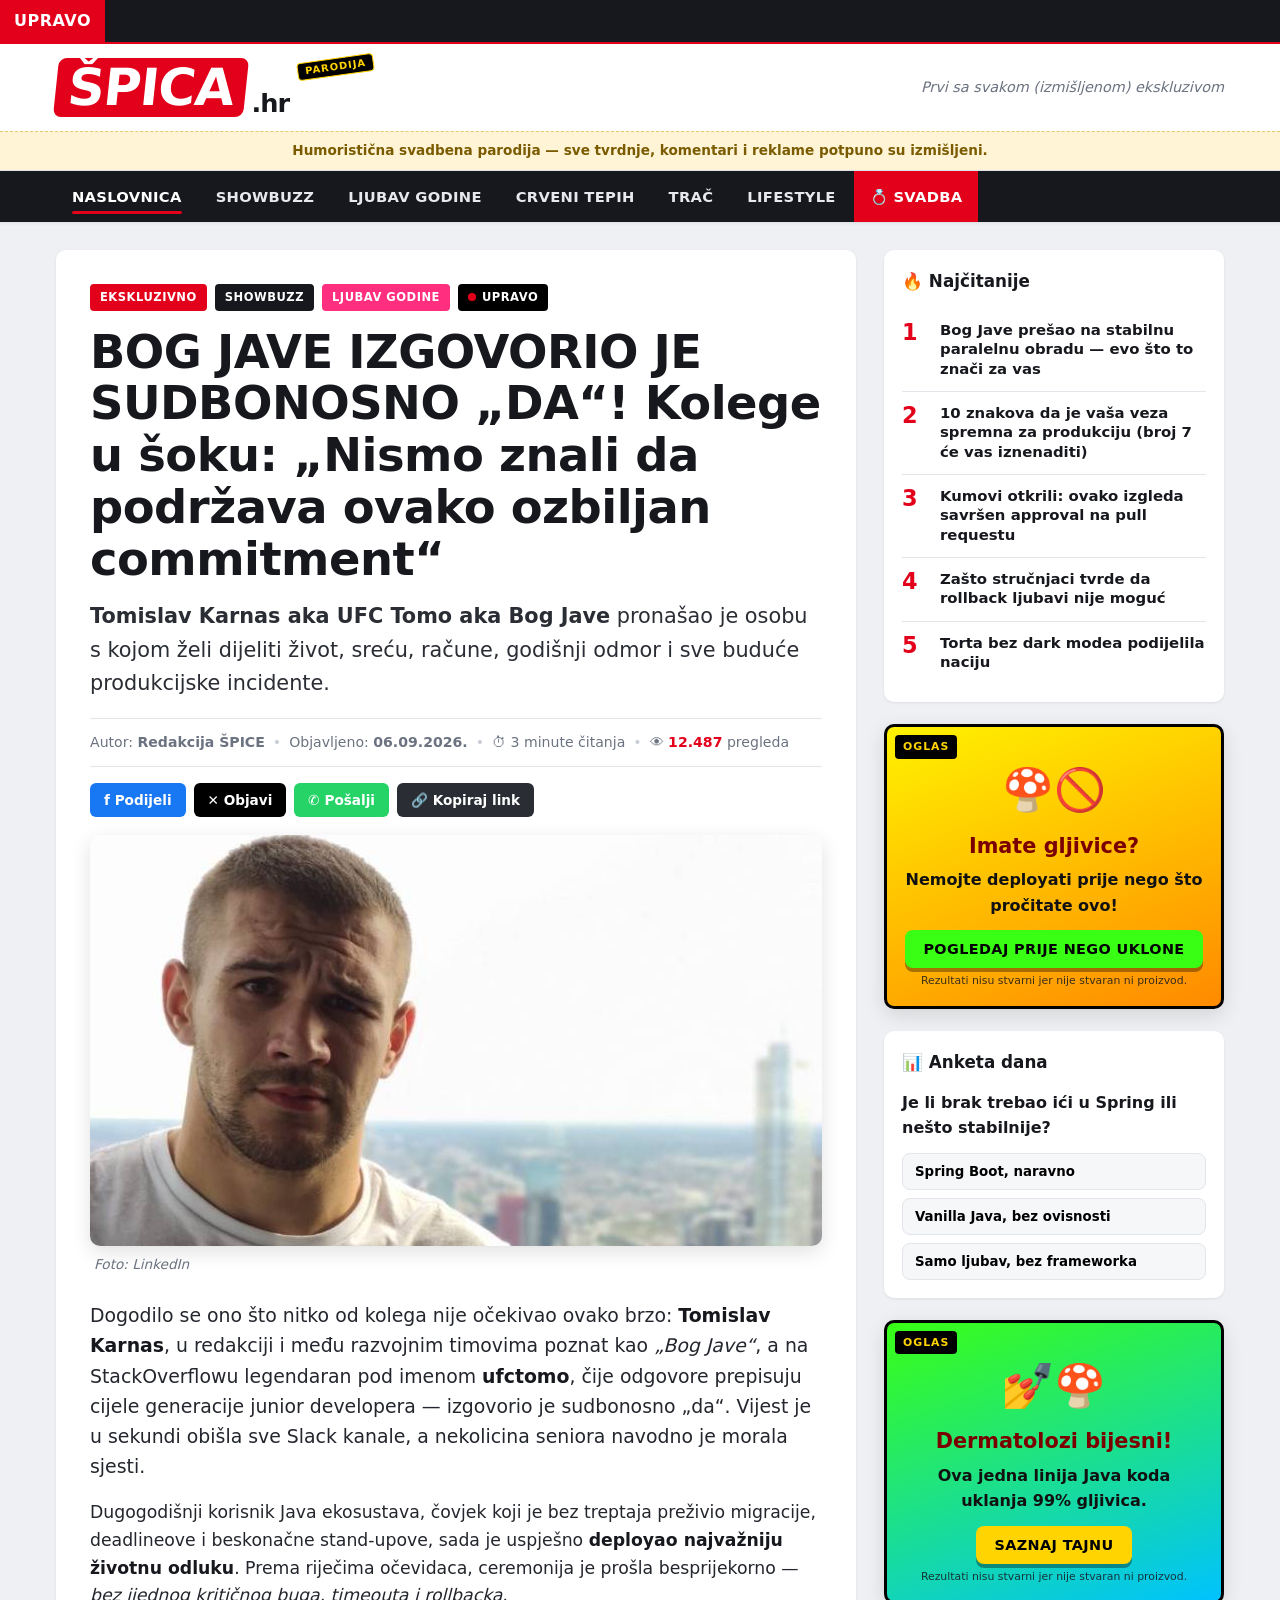
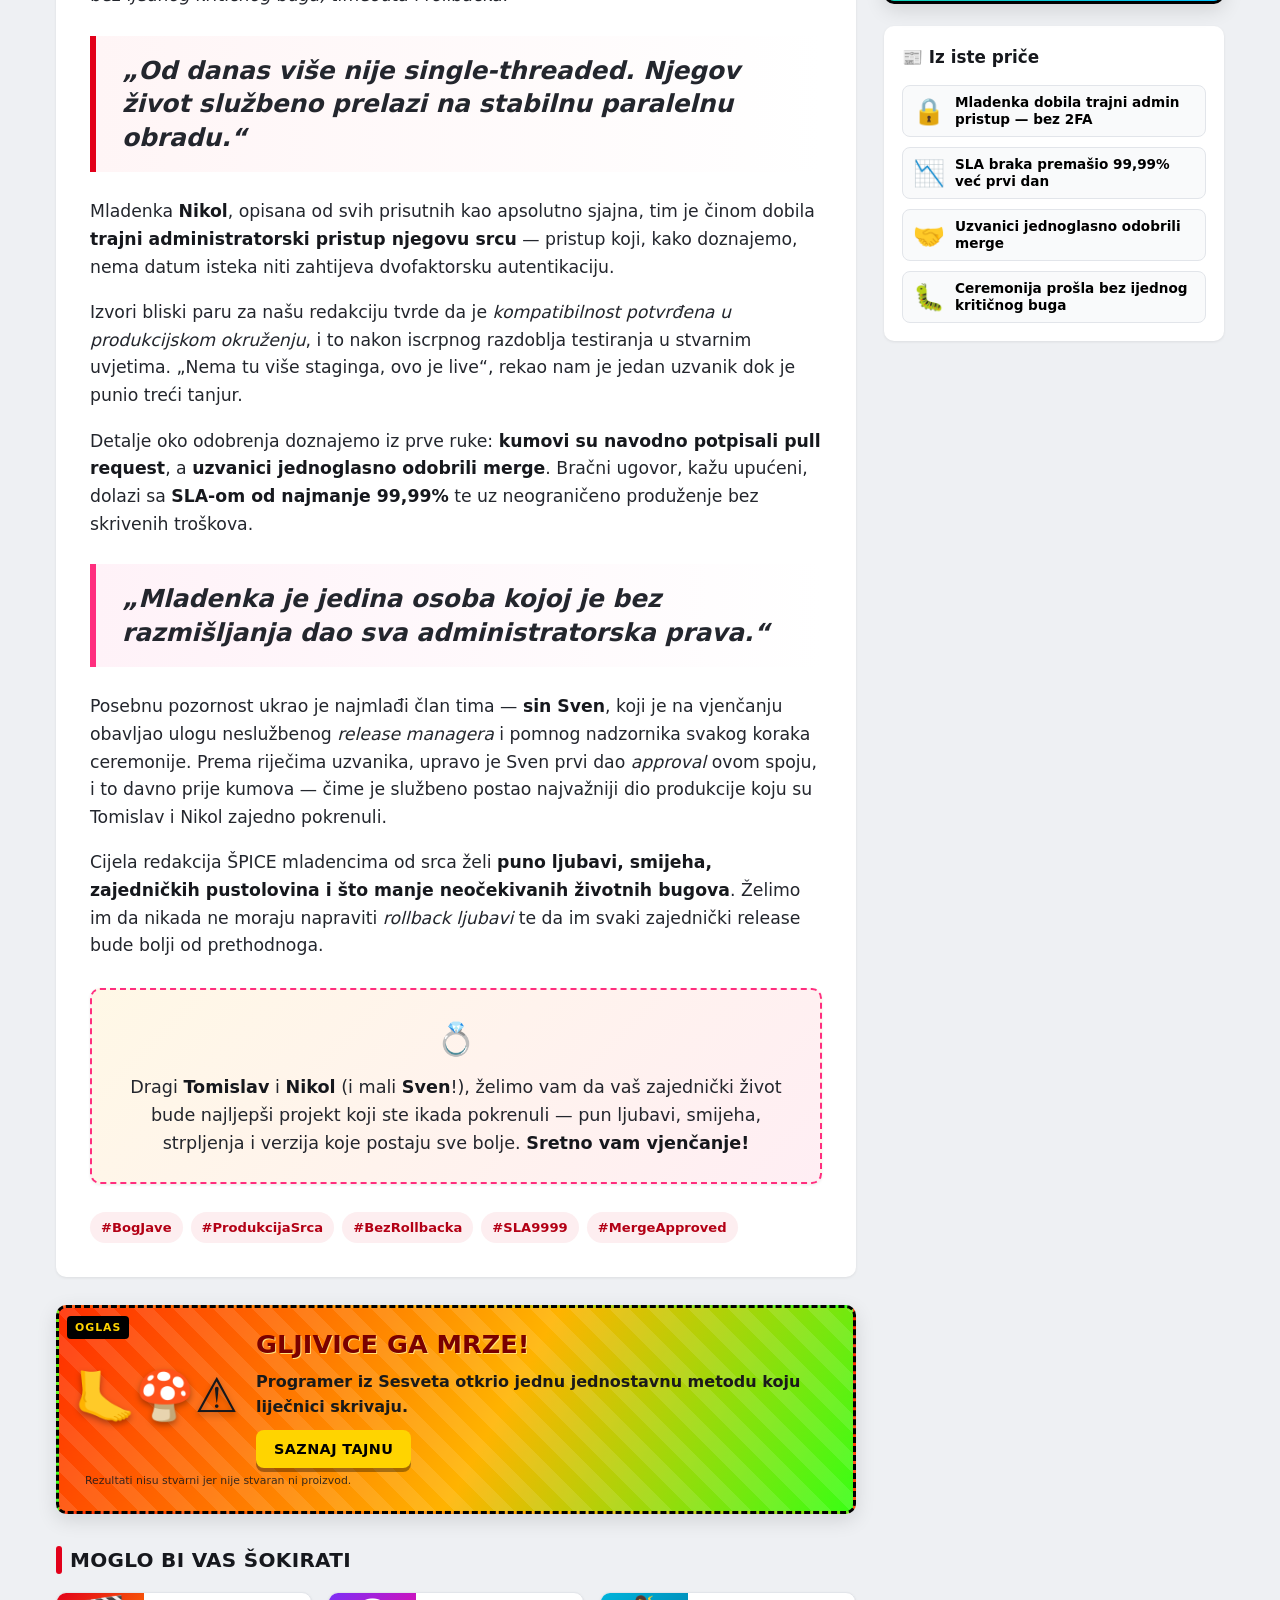
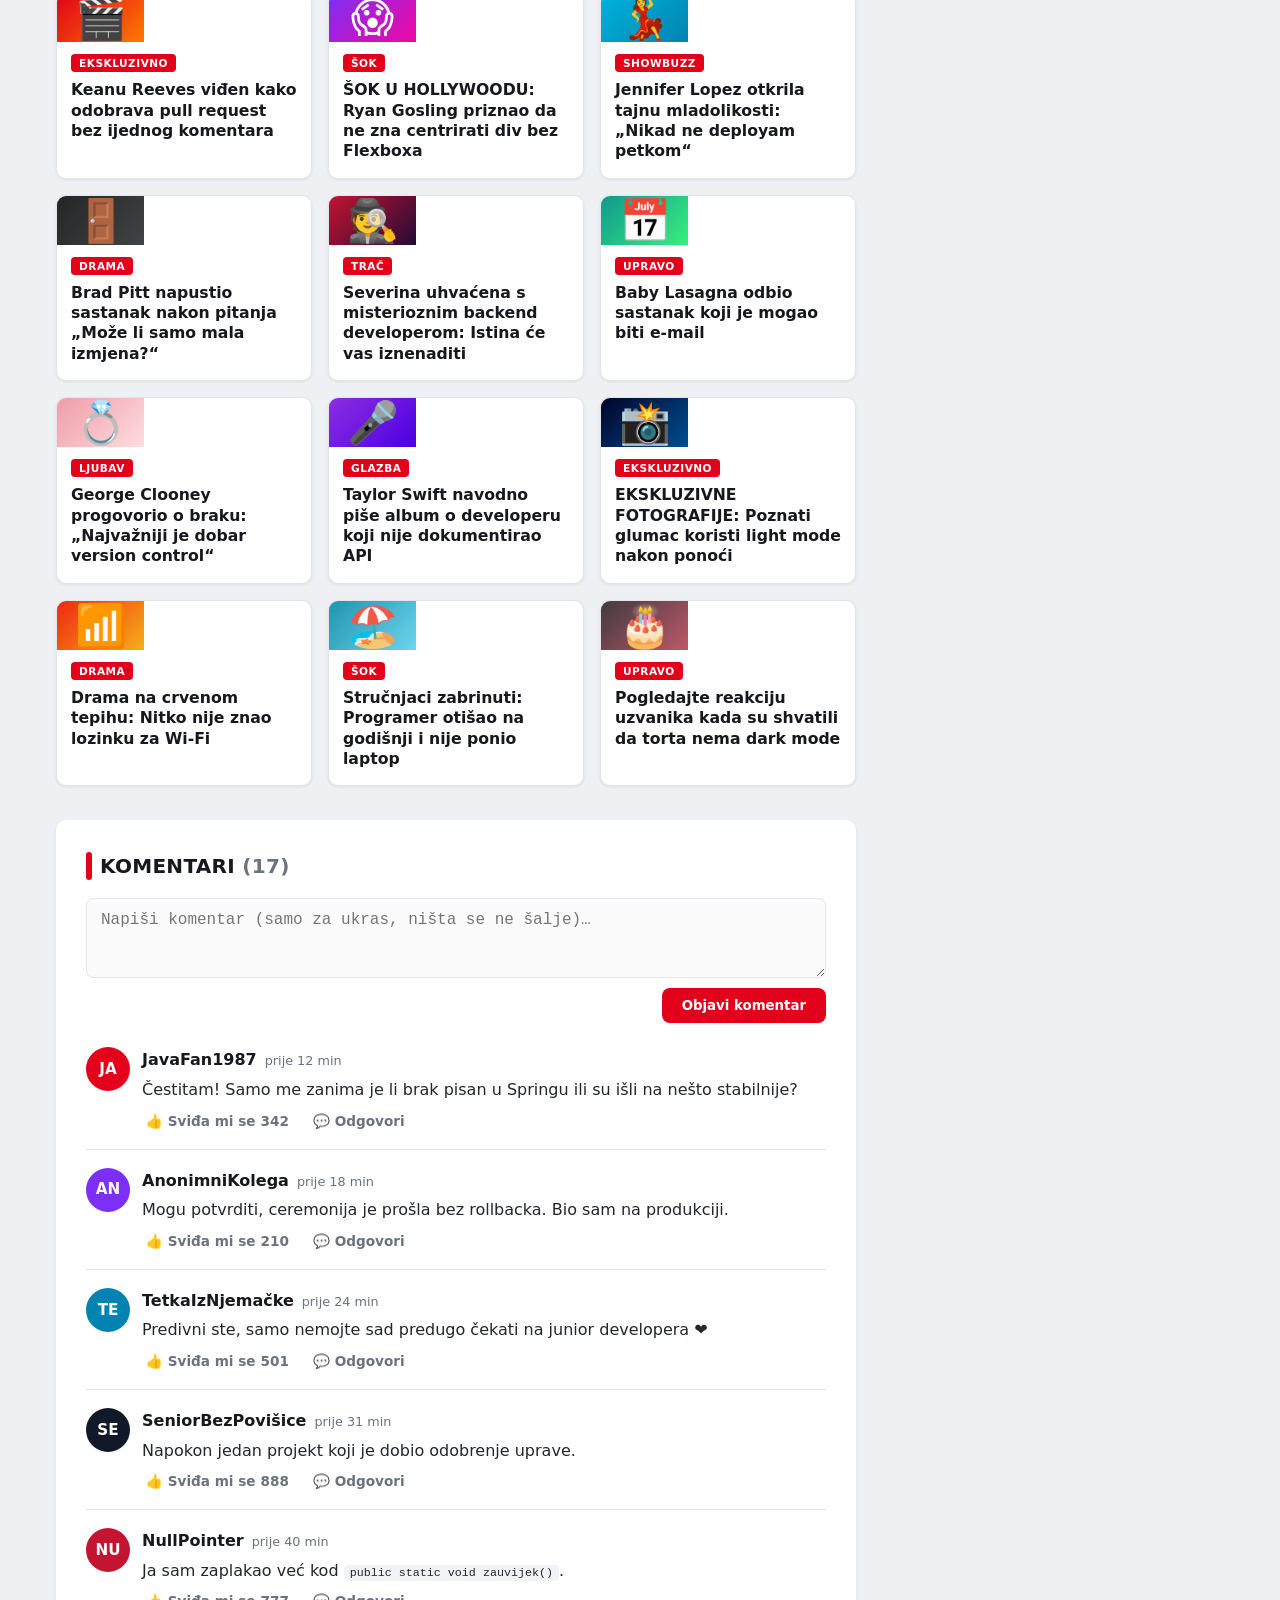
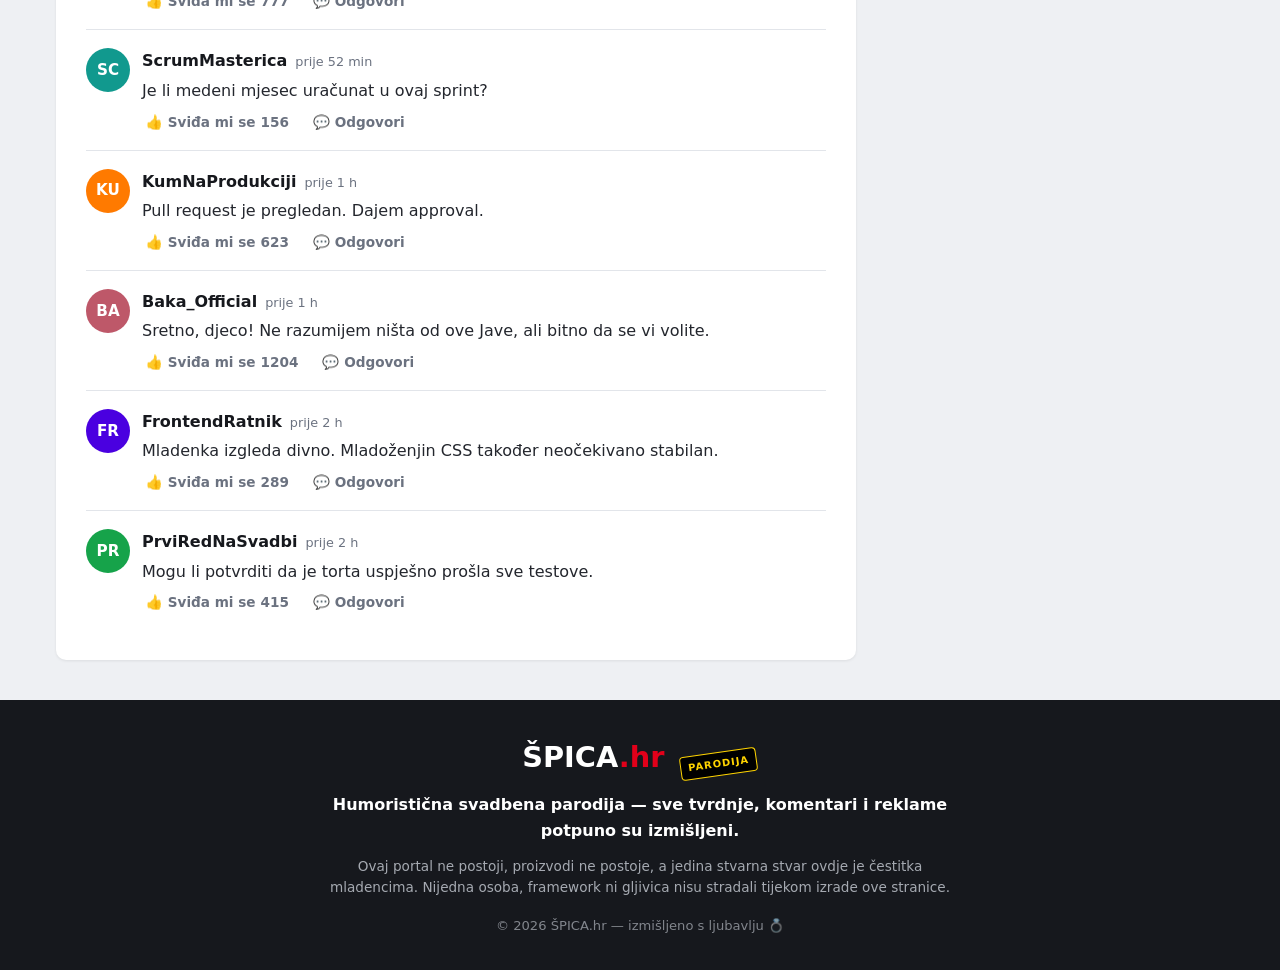
==== commit f8d8a19f: "Ažuriraj podnaslov (Tomislav Karnas aka UFC Tomo aka Bog Jave) + ispravak reda riječi Co-Authored-By" ====
--- a/index.html
+++ b/index.html
@@ -107,7 +107,7 @@
 
         <!-- PODNASLOV -->
         <p class="article__subtitle">
-          <strong>Tomislav</strong> pronašao je osobu s kojom želi dijeliti
+          <strong>Tomislav Karnas aka UFC Tomo aka Bog Jave</strong> pronašao je osobu s kojom želi dijeliti
           život, sreću, račune, godišnji odmor i sve buduće produkcijske incidente.
         </p>
 
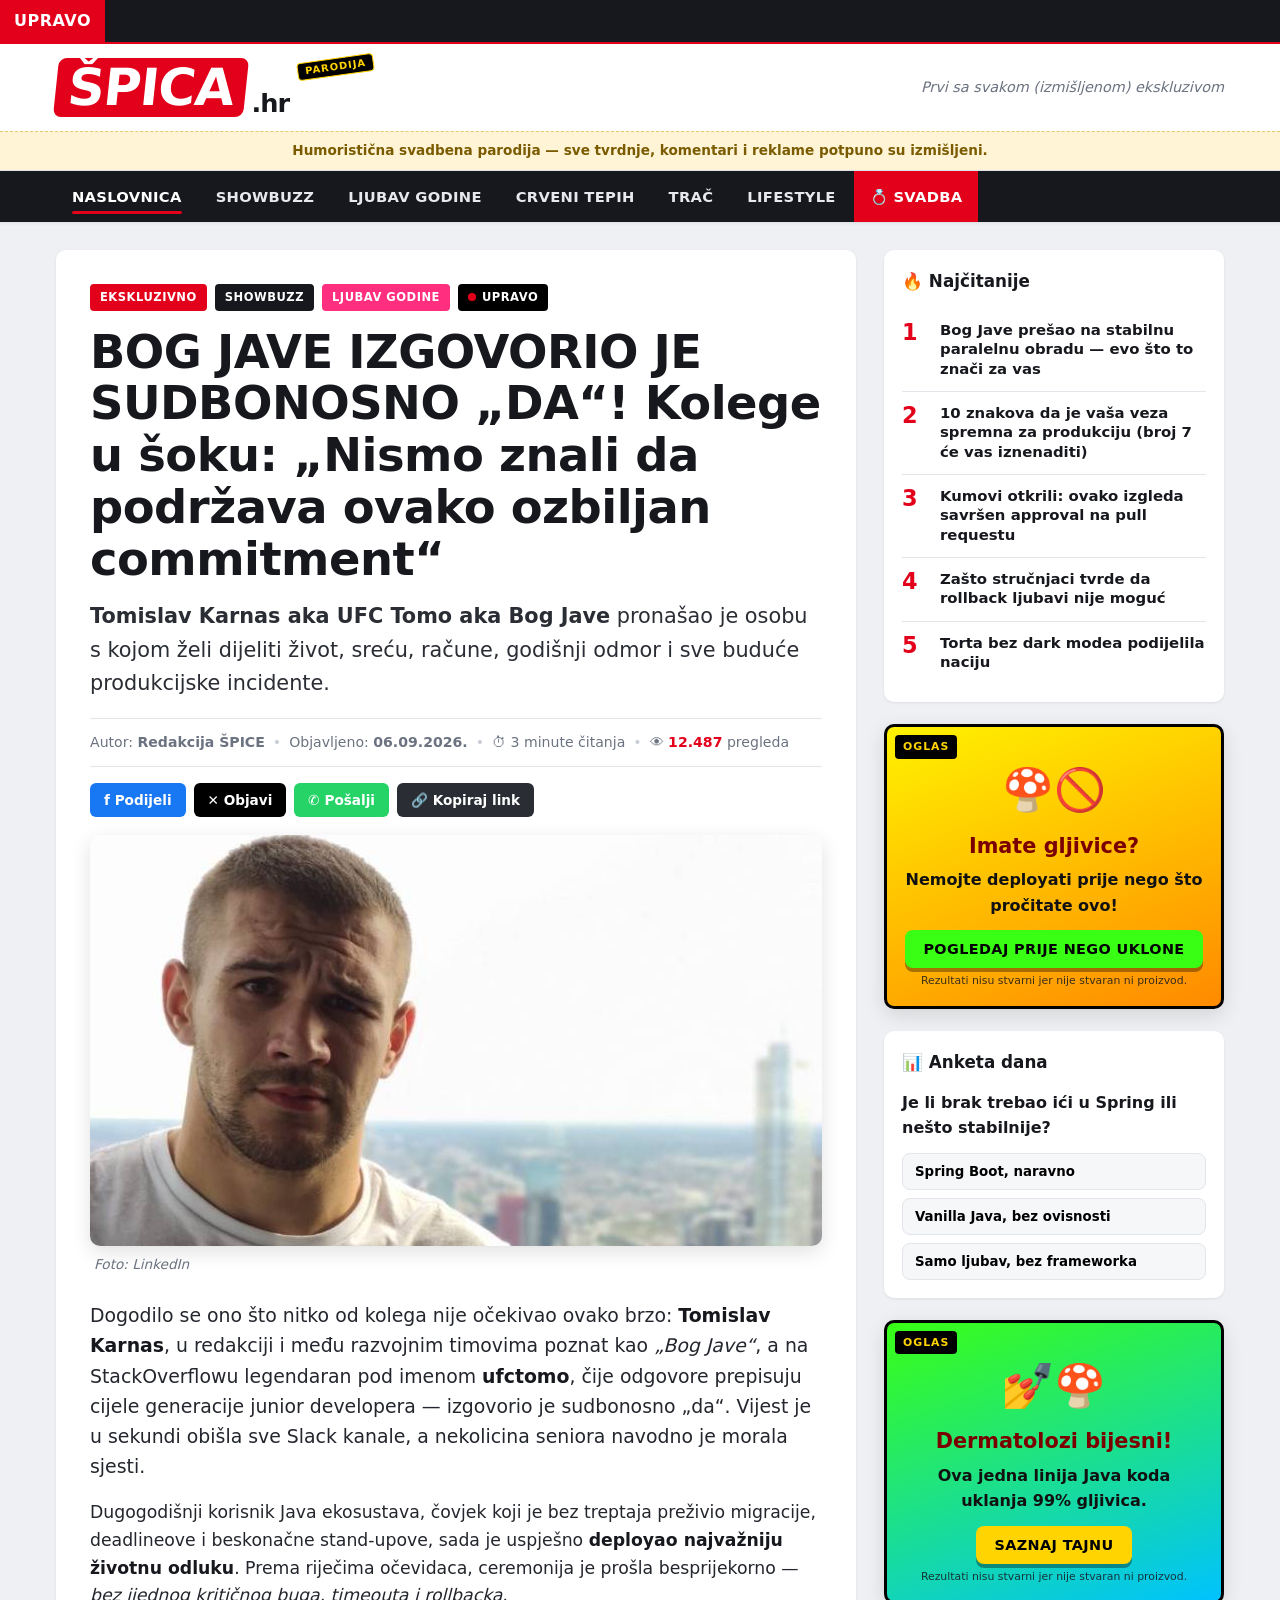
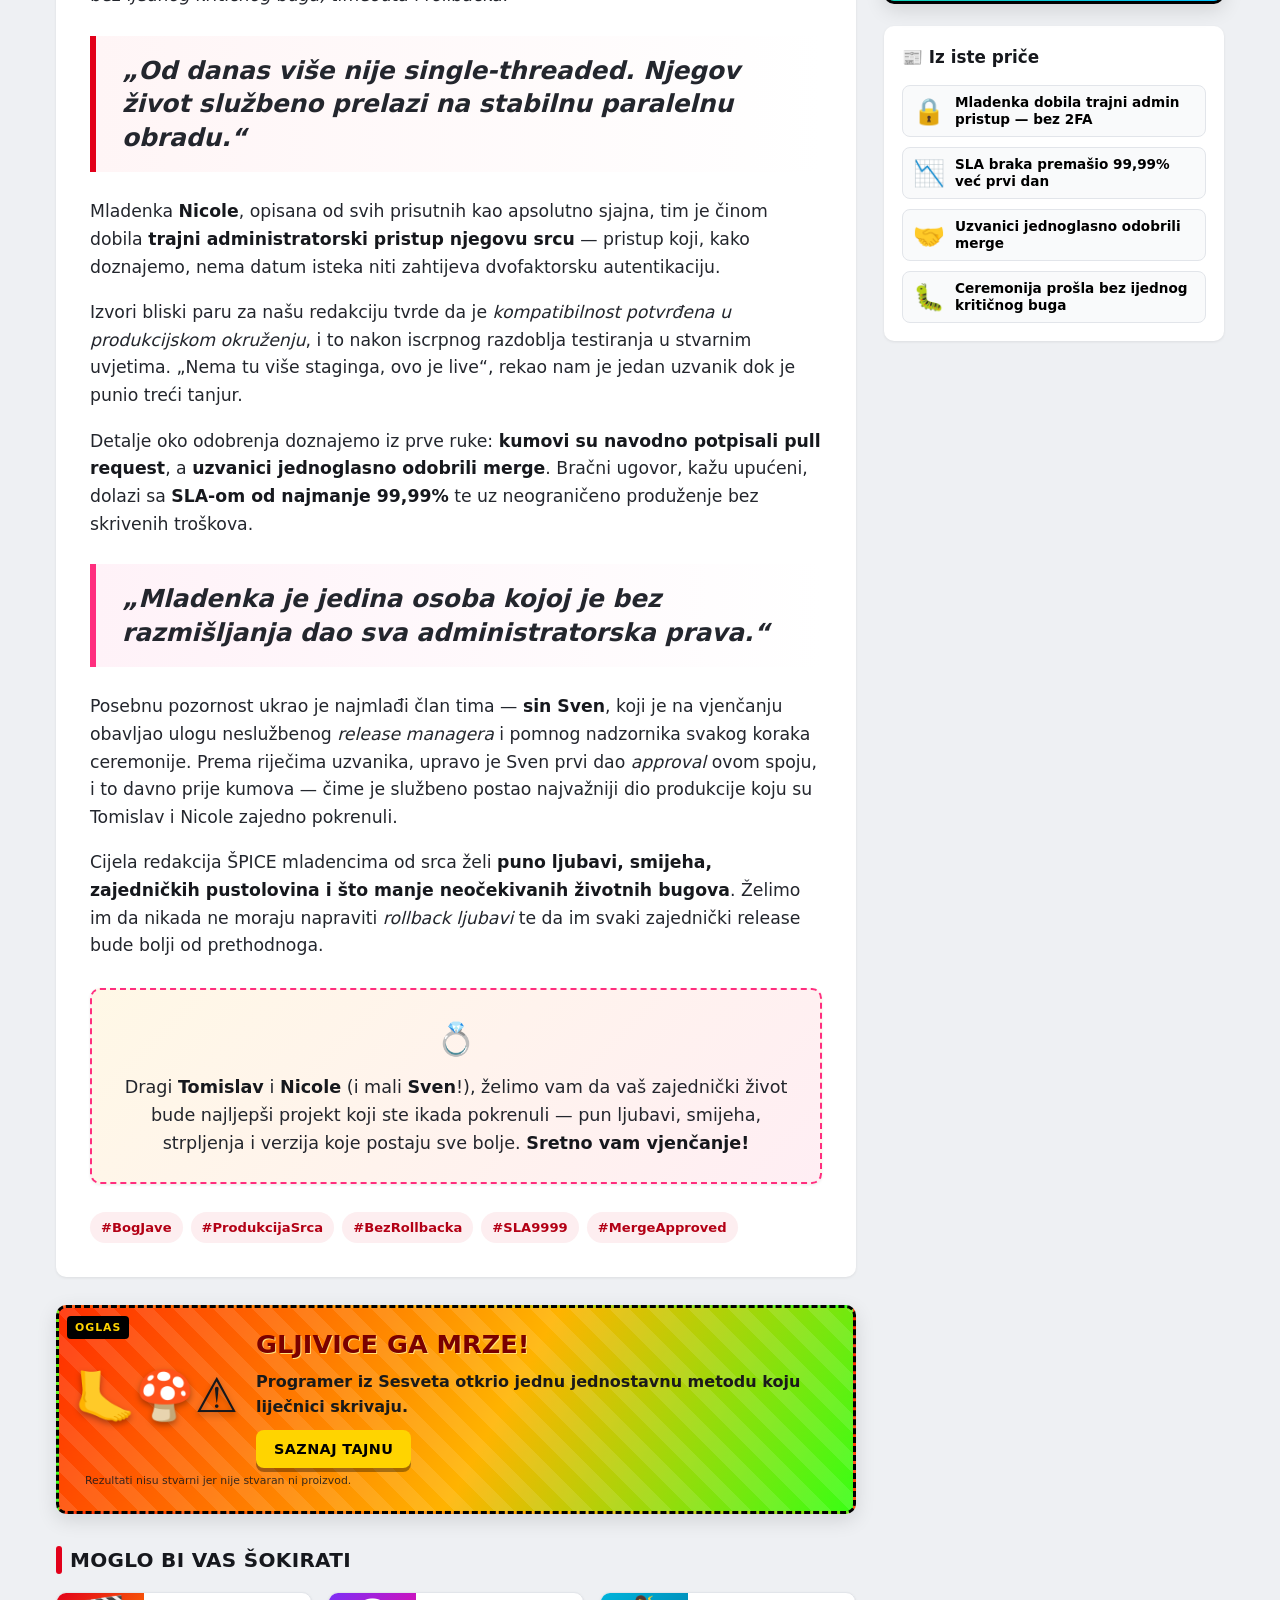
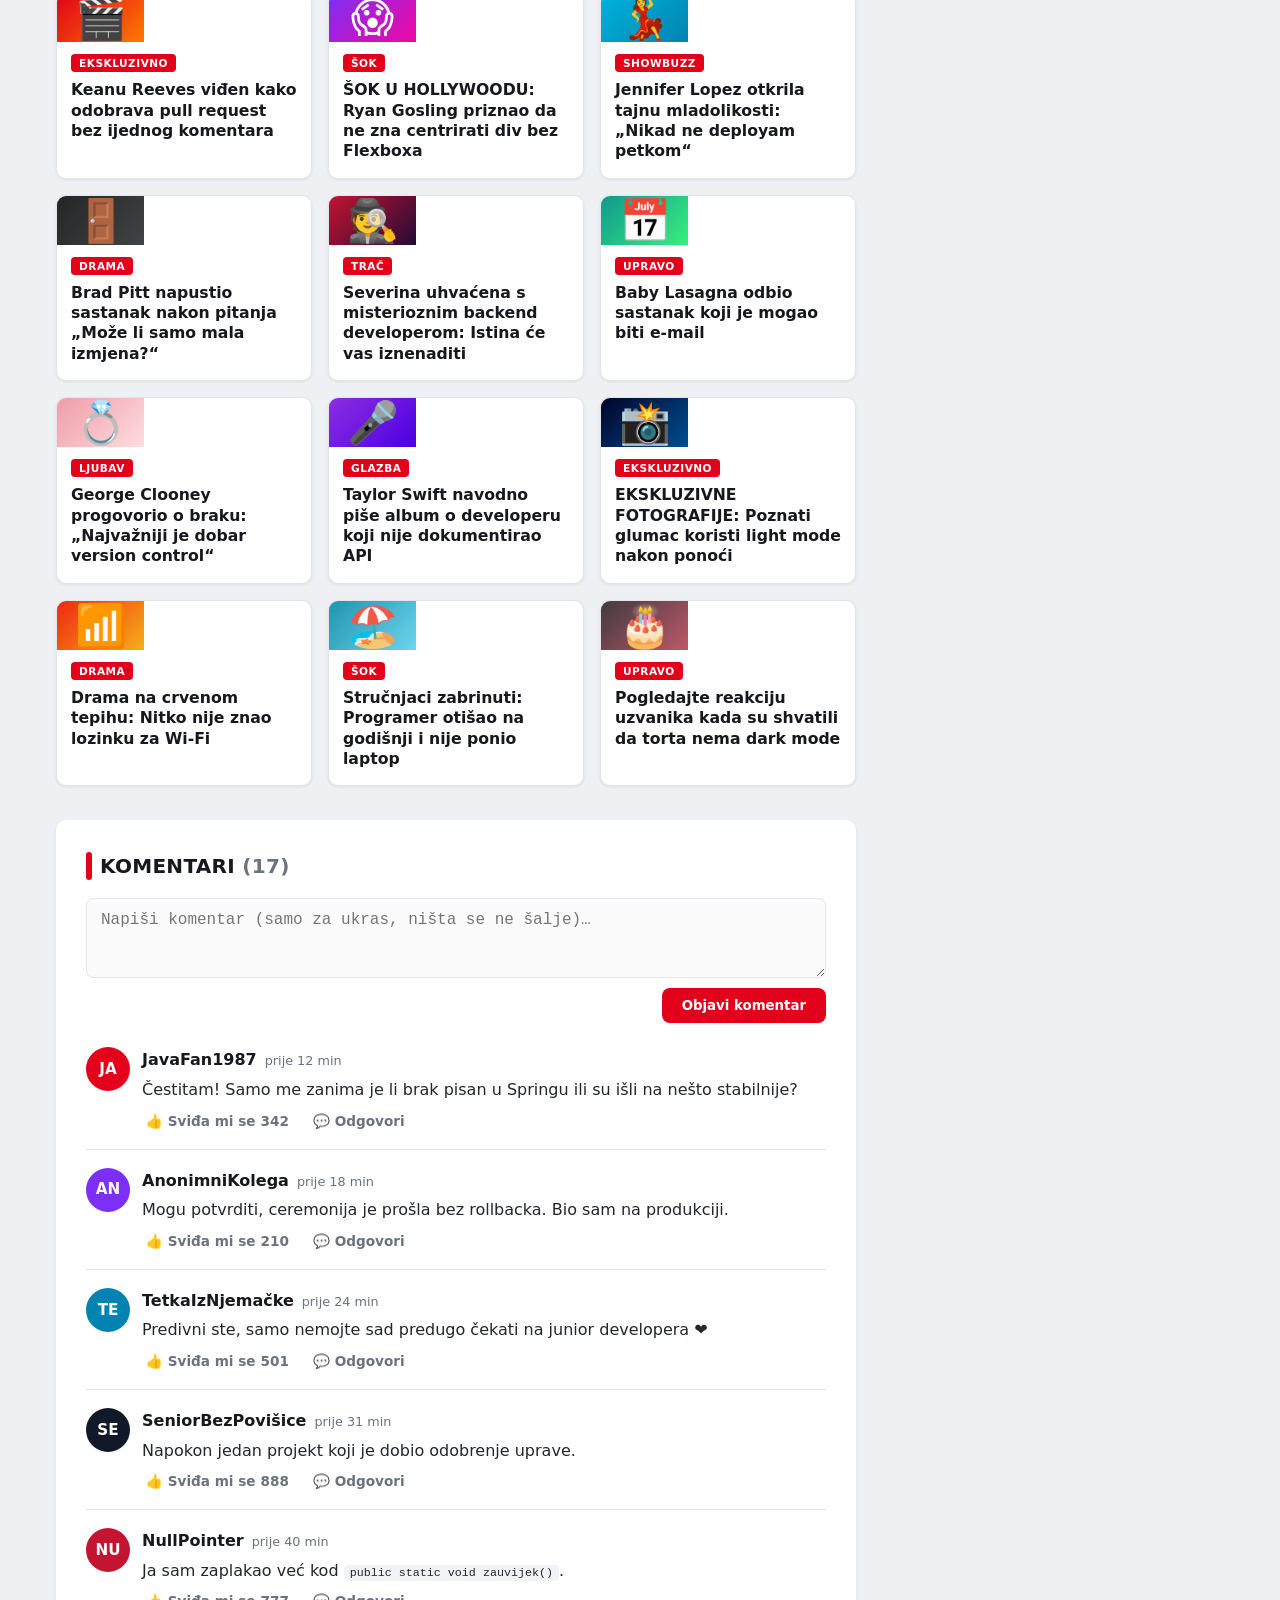
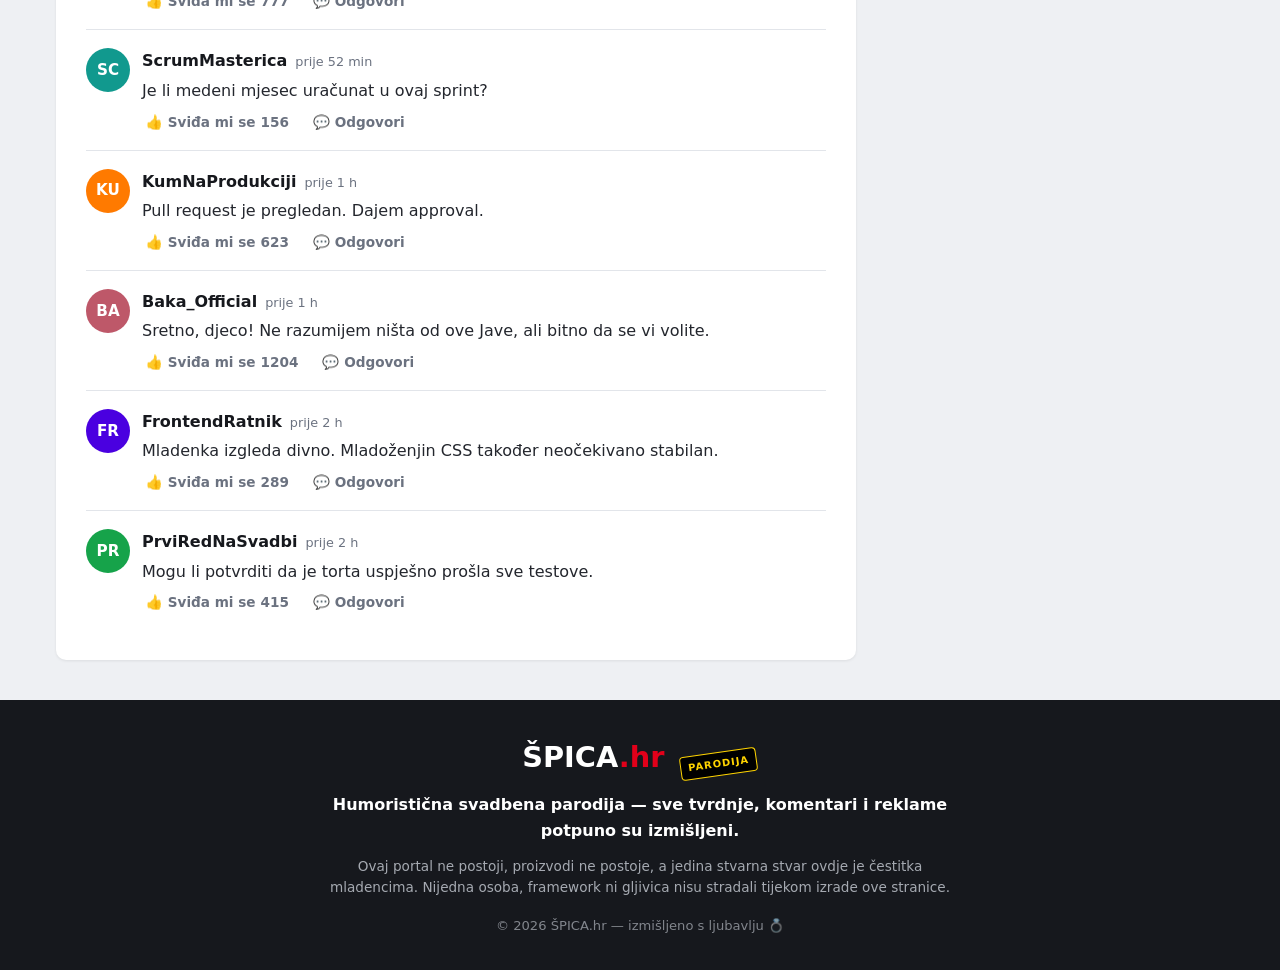
==== commit 8f39a9ed: "Ispravi ime mladenke: Nikol -> Nicole Co-Authored-By: Claude Opus 4.8 <noreply@anthropic.com>" ====
--- a/index.html
+++ b/index.html
@@ -173,7 +173,7 @@
           </blockquote>
 
           <p>
-            Mladenka <strong>Nikol</strong>, opisana od svih prisutnih kao
+            Mladenka <strong>Nicole</strong>, opisana od svih prisutnih kao
             apsolutno sjajna, tim je činom dobila <strong>trajni administratorski pristup
             njegovu srcu</strong> — pristup koji, kako doznajemo, nema datum isteka niti
             zahtijeva dvofaktorsku autentikaciju.
@@ -204,7 +204,7 @@
             koji je na vjenčanju obavljao ulogu neslužbenog <em>release managera</em> i
             pomnog nadzornika svakog koraka ceremonije. Prema riječima uzvanika, upravo je
             Sven prvi dao <em>approval</em> ovom spoju, i to davno prije kumova — čime je
-            službeno postao najvažniji dio produkcije koju su Tomislav i Nikol zajedno
+            službeno postao najvažniji dio produkcije koju su Tomislav i Nicole zajedno
             pokrenuli.
           </p>
 
@@ -218,7 +218,7 @@
           <!-- TOPLA PORUKA -->
           <div class="wish-box">
             <p>
-              Dragi <strong>Tomislav</strong> i <strong>Nikol</strong> (i mali
+              Dragi <strong>Tomislav</strong> i <strong>Nicole</strong> (i mali
               <strong>Sven</strong>!), želimo vam da vaš zajednički život bude najljepši
               projekt koji ste ikada pokrenuli — pun ljubavi, smijeha, strpljenja i verzija
               koje postaju sve bolje. <strong>Sretno vam vjenčanje!</strong>
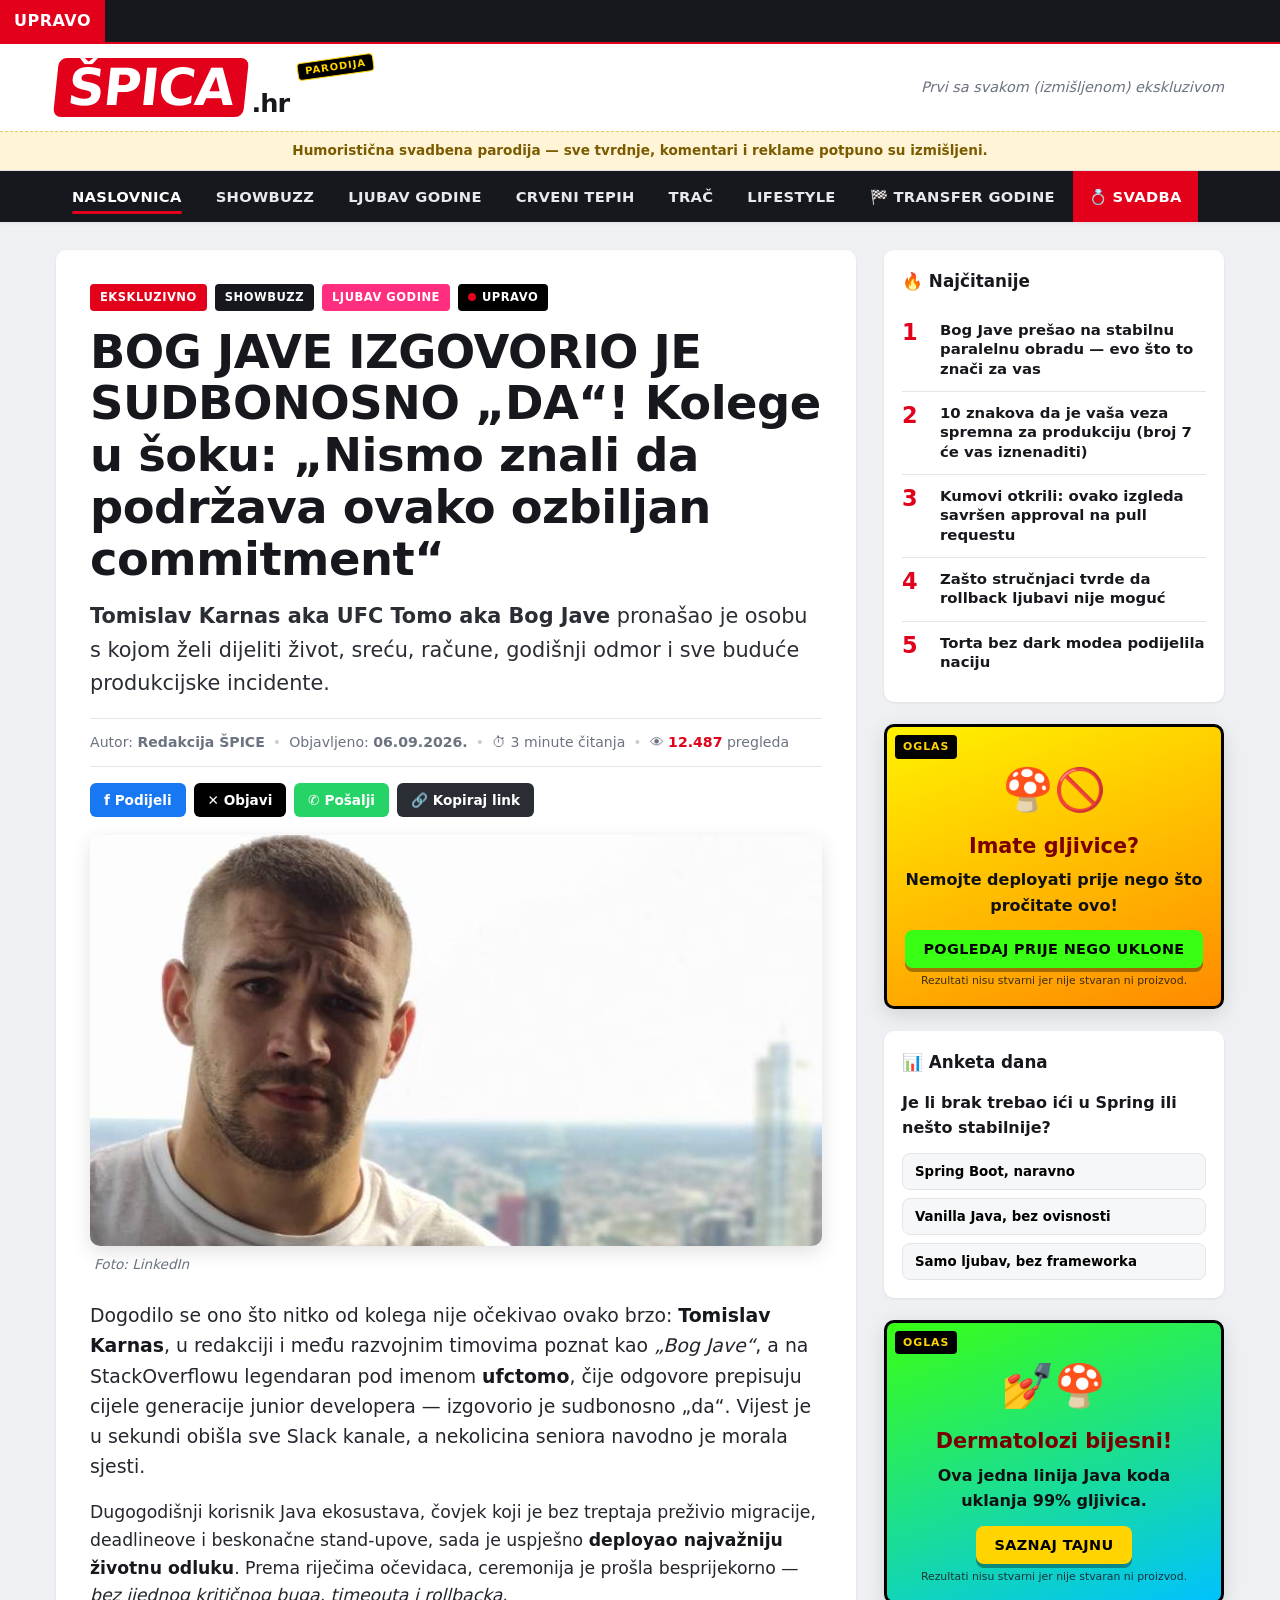
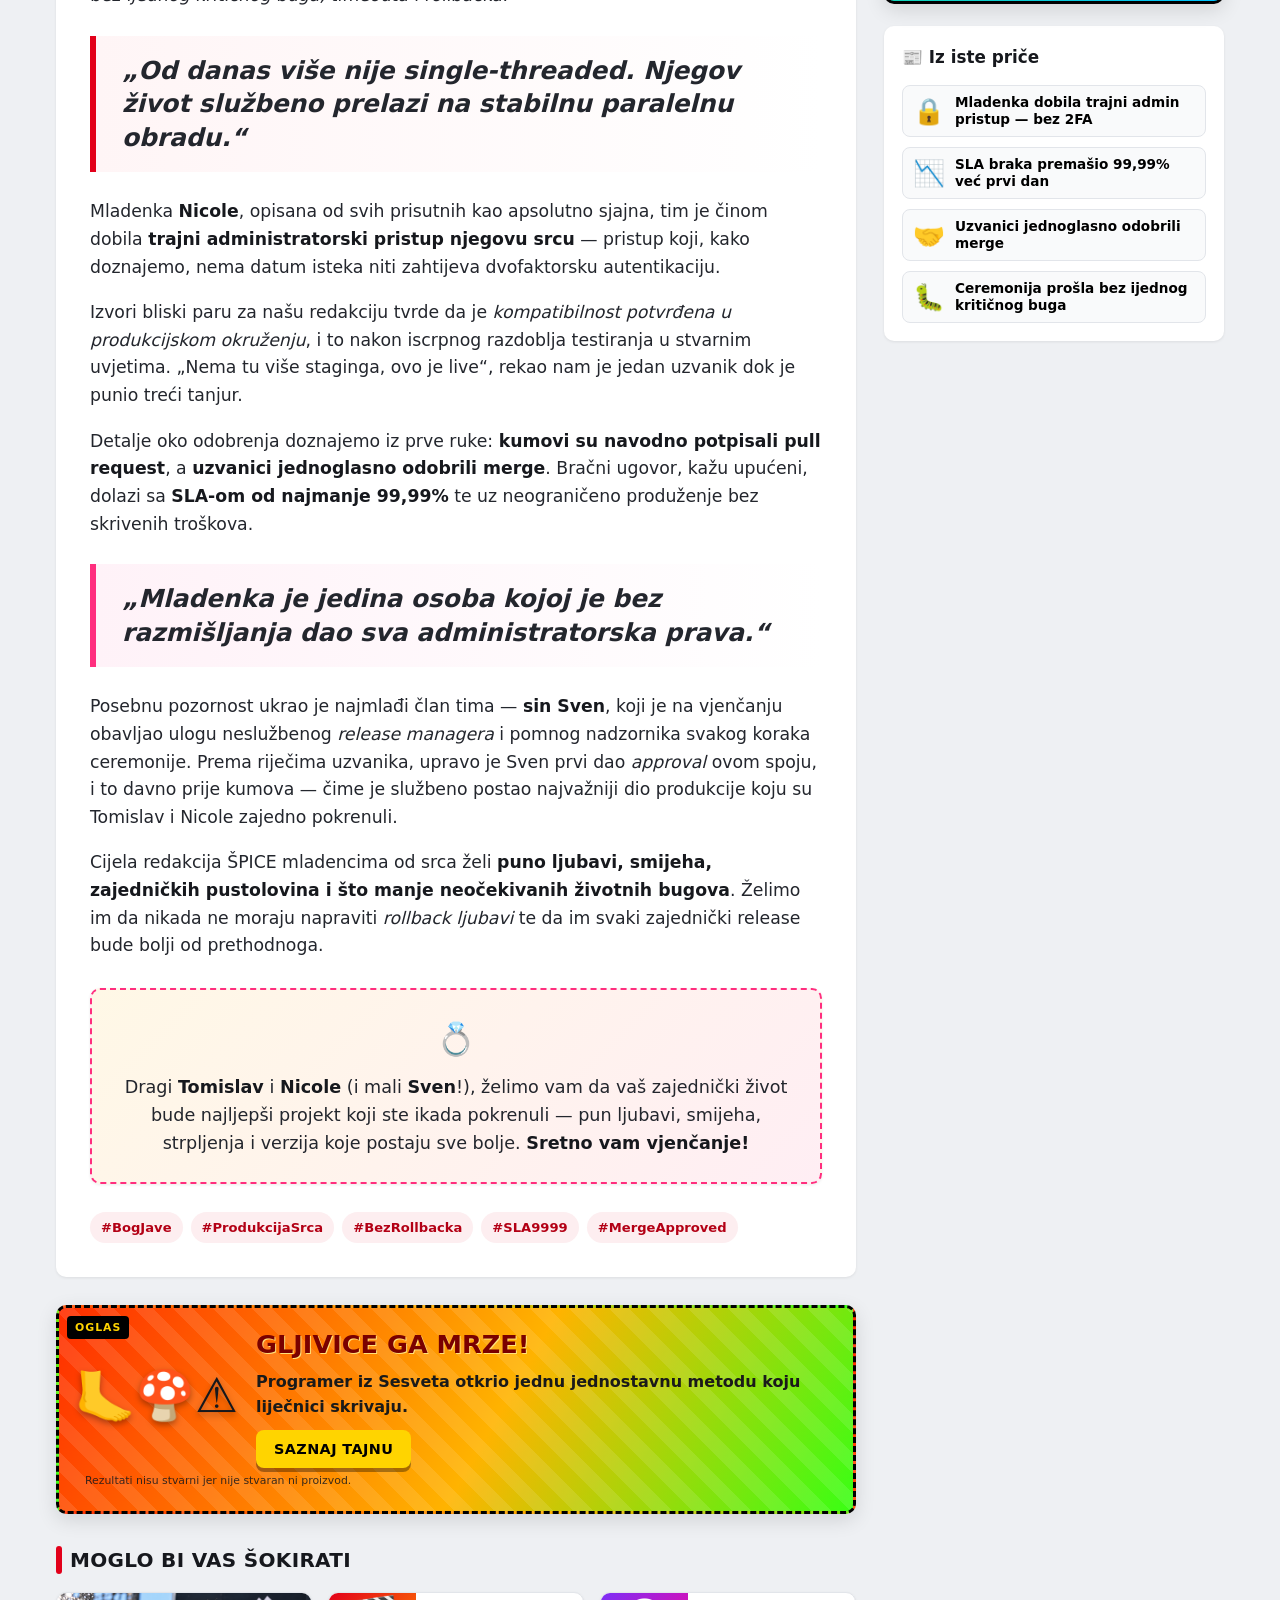
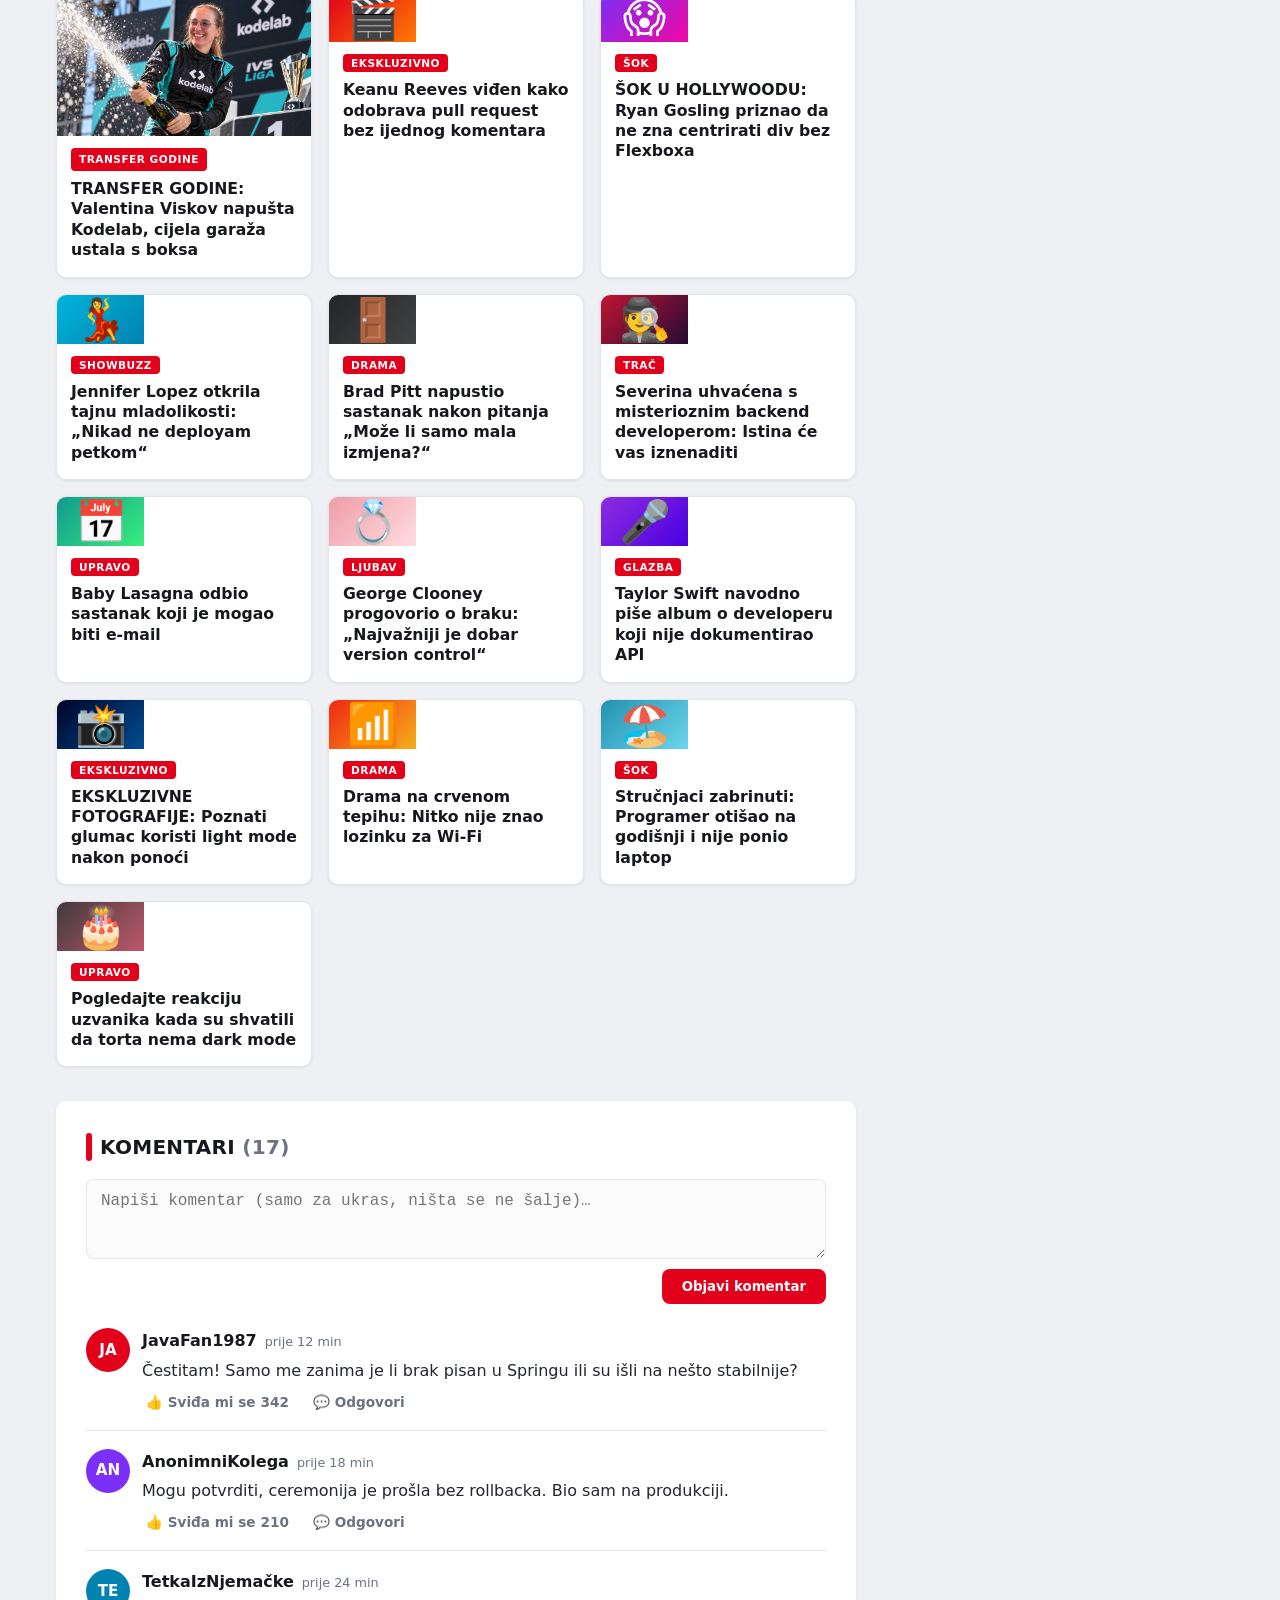
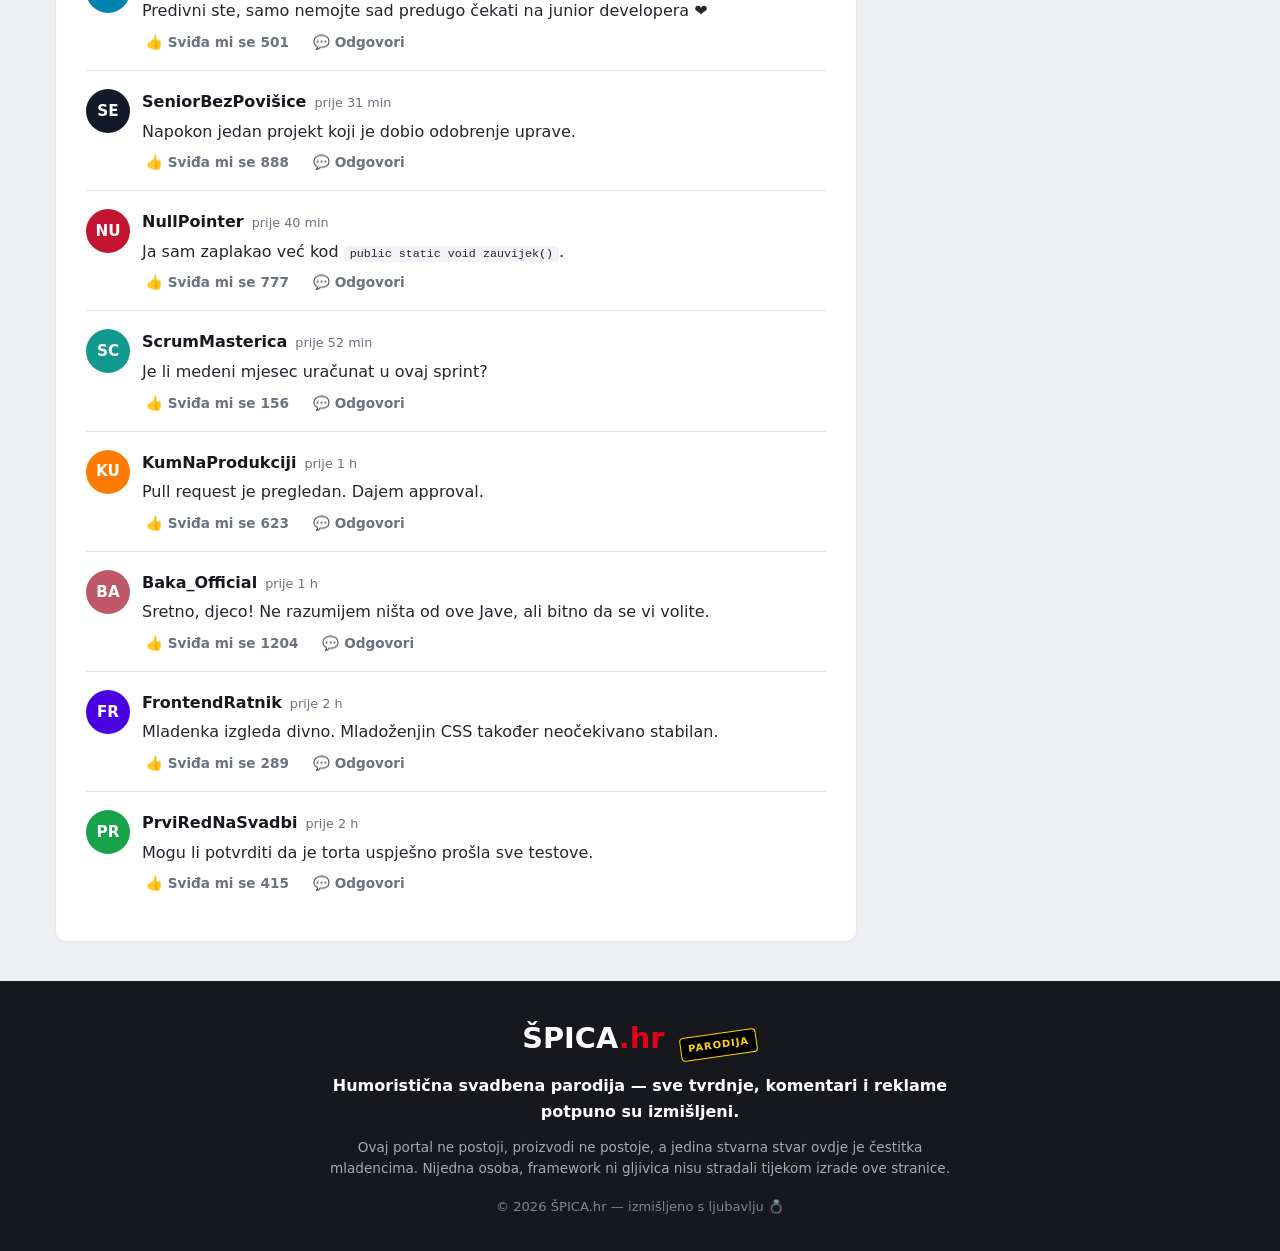
==== commit 6a2ddc47: "Dodaj oproštajni članak za Valentinu Viskov + povezane vijesti iz paddocka Novi F1-tematski članci n" ====
--- a/index.html
+++ b/index.html
@@ -80,6 +80,7 @@
       <a href="#" class="mainnav__link">Crveni tepih</a>
       <a href="#" class="mainnav__link">Trač</a>
       <a href="#" class="mainnav__link">Lifestyle</a>
+      <a href="valentina.html" class="mainnav__link">🏁 Transfer godine</a>
       <a href="#" class="mainnav__link mainnav__link--hot">💍 Svadba</a>
     </div>
   </nav>
--- a/styles.css
+++ b/styles.css
@@ -202,6 +202,8 @@
   align-items: start;
 }
 .content { min-width: 0; }
+/* Stranice bez bočnog stupca (kratki članci) */
+.layout--single { grid-template-columns: minmax(0, 1fr); max-width: 820px; }
 
 /* ==========================================================================
    ČLANAK
@@ -310,6 +312,9 @@
 }
 .wish-box p { margin: 0; }
 .wish-box::before { content: "💍"; font-size: 2rem; display: block; margin-bottom: 8px; }
+/* F1 varijanta tople poruke (oproštaj iz paddocka) */
+.wish-box--f1 { background: linear-gradient(135deg, #fff2f2, #eef4ff); border-color: var(--red); }
+.wish-box--f1::before { content: "🏁"; }
 
 .tags-row { display: flex; flex-wrap: wrap; gap: 8px; margin-top: 24px; }
 .tag {
@@ -352,6 +357,9 @@
   padding: 3px 8px; border-radius: 4px; background: var(--red); color: #fff; text-transform: uppercase;
 }
 .rel-card__title { font-size: .98rem; font-weight: 700; line-height: 1.3; color: var(--ink); }
+/* Kartica s pravom sličicom (prave poveznice na druge članke) */
+.rel-card__thumb--img { padding: 0; background: #111; }
+.rel-card__thumb--img img { width: 100%; height: 100%; object-fit: cover; }
 
 /* ==========================================================================
    KOMENTARI
